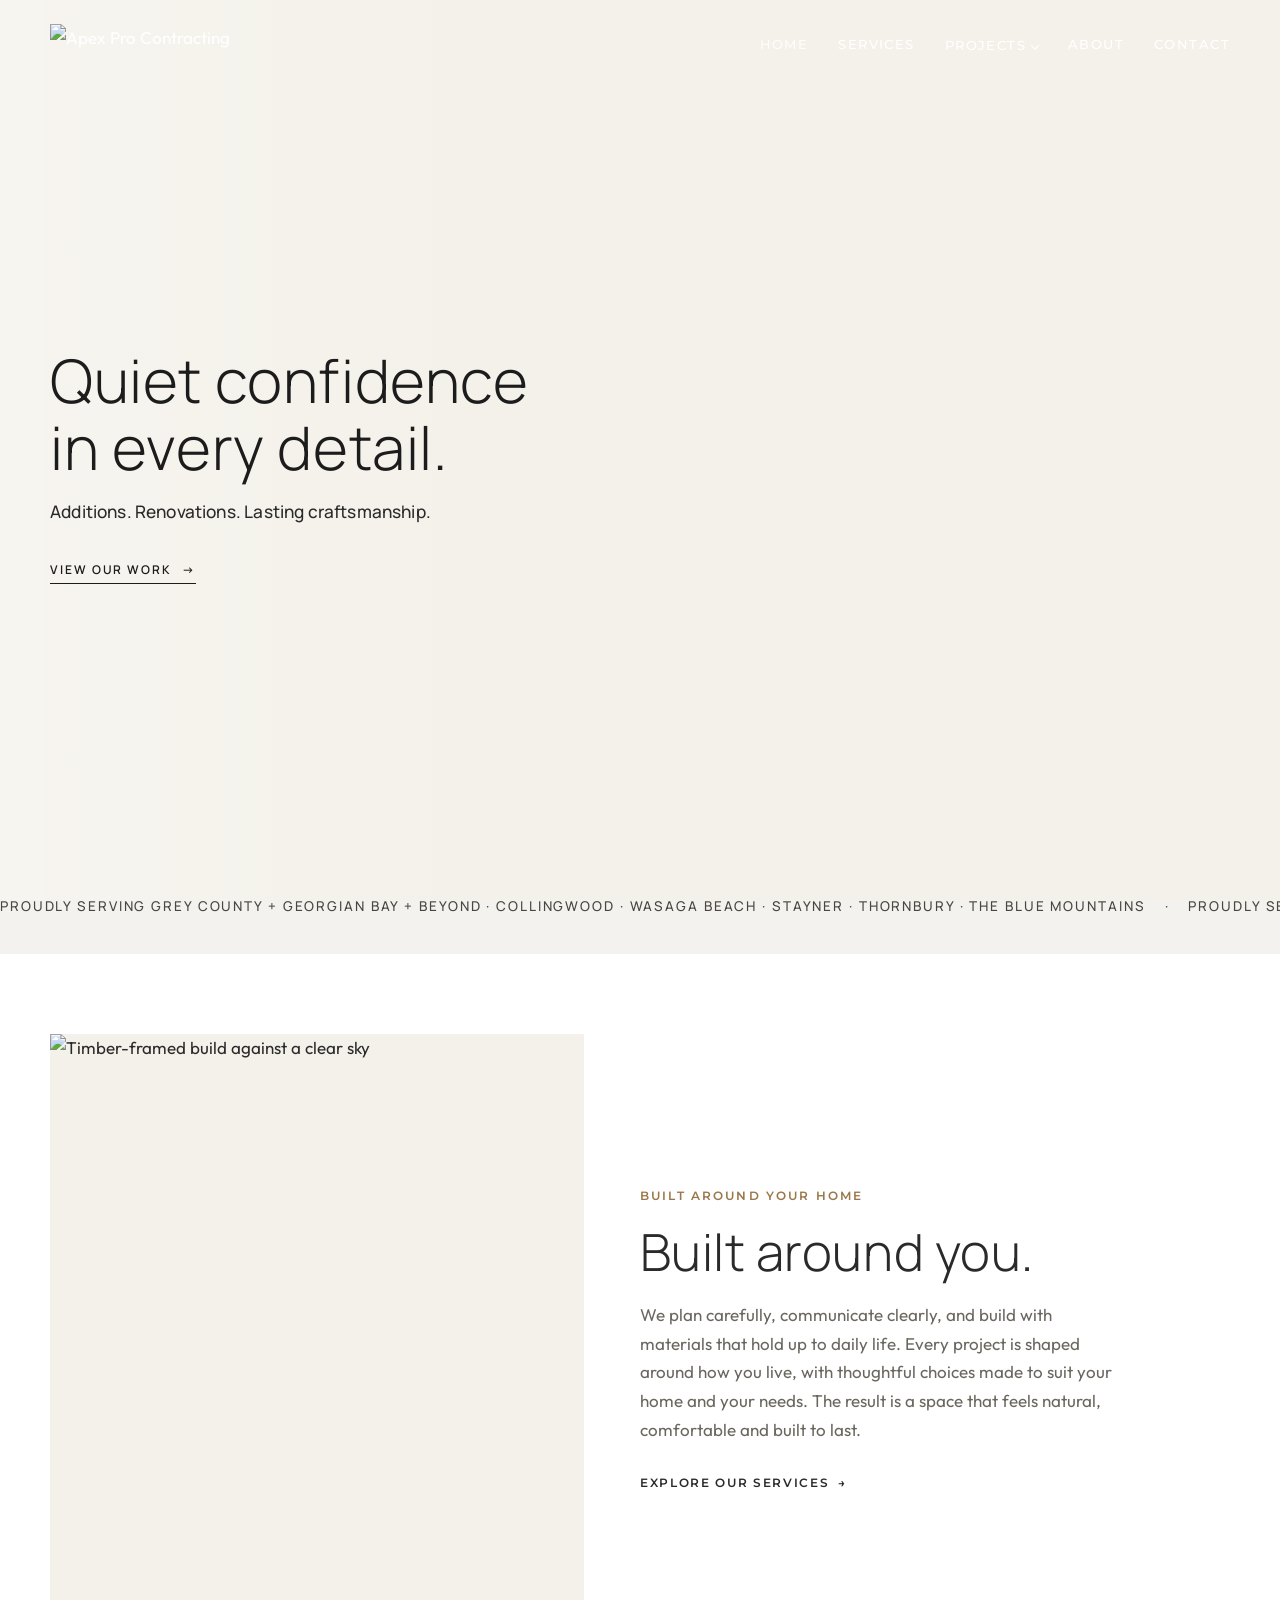
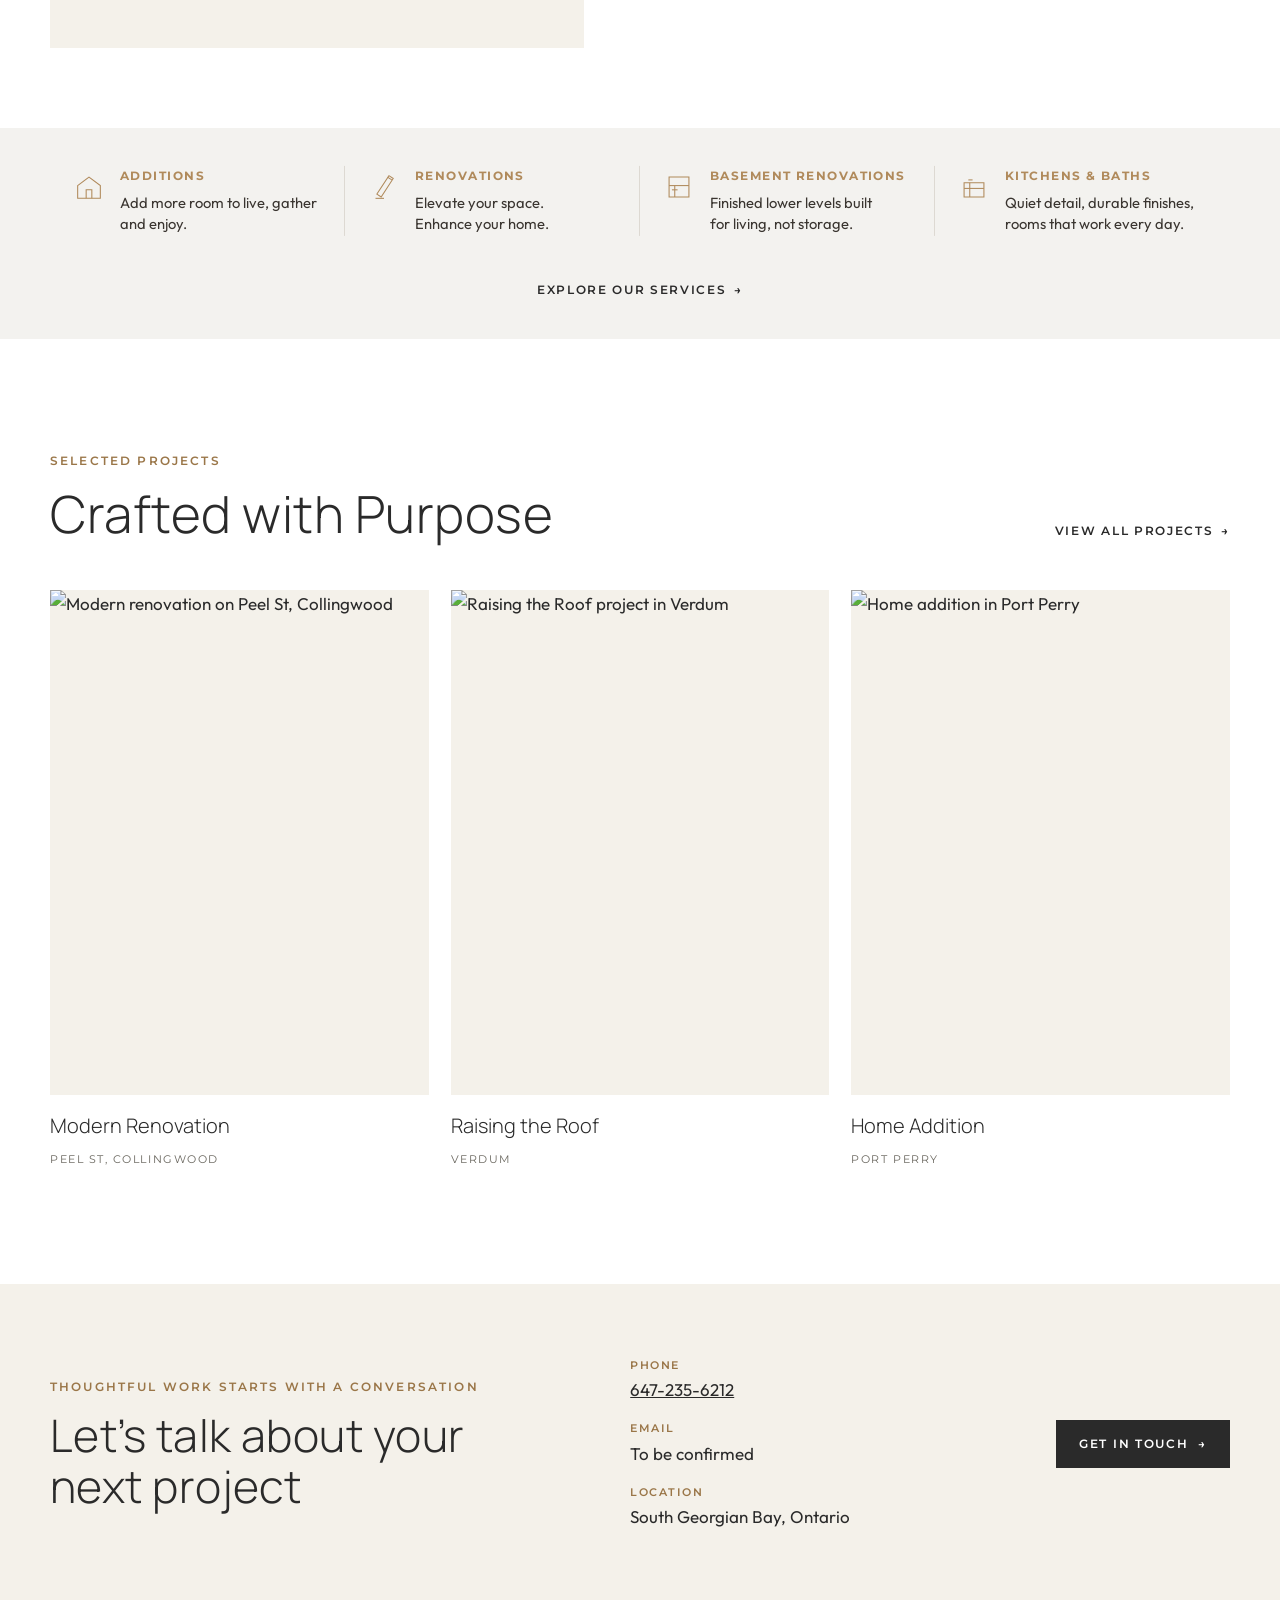
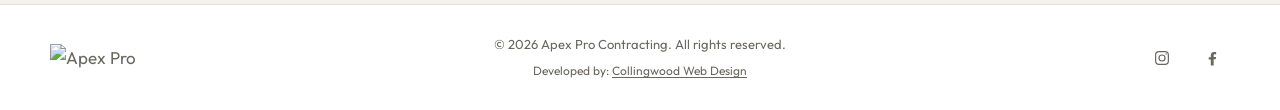
==== index.html @ 340aa2ad "Sync client preview with marquee loop fix. Co-authored-by: Cursor <cursoragent@cursor.com>" ====
<!DOCTYPE html>
<html lang="en-CA">
<head>
  <meta charset="utf-8" />
  <meta name="viewport" content="width=device-width, initial-scale=1" />
  <title>Apex Pro Contracting | Home renovation in South Georgian Bay</title>
  <meta name="description" content="Apex Pro Contracting builds and renovates homes in South Georgian Bay, Ontario. Clean modern work, thoughtful details, and lasting craftsmanship." />
  <link rel="icon" href="https://media.cwd-cdn.com/apex-pro-contracting/images/logo.svg" type="image/svg+xml" />
  <link rel="preconnect" href="https://fonts.googleapis.com" />
  <link rel="preconnect" href="https://fonts.gstatic.com" crossorigin />
  <link rel="preconnect" href="https://media.cwd-cdn.com" crossorigin />
  <link href="https://fonts.googleapis.com/css2?family=Manrope:wght@300;400;500;600;700&family=Montserrat:wght@500;600;700&family=Outfit:wght@400;500;600&display=swap" rel="stylesheet" />
  <link rel="stylesheet" href="css/styles.css" />
  <meta property="og:type" content="website" />
  <meta property="og:title" content="Apex Pro Contracting | Home renovation in South Georgian Bay" />
  <meta property="og:description" content="Contracting and home renovation in South Georgian Bay, Ontario." />
  <meta property="og:image" content="https://media.cwd-cdn.com/apex-pro-contracting/images/hero-quiet-confidence-2.jpg" />
</head>
<body>
  <a class="skip" href="#main">Skip to content</a>

  <header class="site-header site-header--over-hero">
    <div class="wrap header-inner">
      <a class="logo logo-menu" href="index.html">
        <img
          src="https://media.cwd-cdn.com/apex-pro-contracting/images/apex-pro-contracting-menu-dark.svg"
          alt="Apex Pro Contracting"
          width="311"
          height="65"
        />
      </a>
      <input class="nav-toggle" type="checkbox" id="nav-toggle" />
      <label class="nav-toggle-label" for="nav-toggle">Menu</label>
      <nav class="site-nav" aria-label="Primary">
        <a href="index.html" aria-current="page">Home</a>
        <a href="services.html">Services</a>
        <div class="nav-dropdown" aria-label="Projects">
          <span class="nav-dropdown-label">Projects</span>
          <ul class="nav-dropdown-menu" role="menu">
            <li role="none"><a role="menuitem" href="peel-st-collingwood.html">Peel St, Collingwood</a></li>
            <li role="none"><a role="menuitem" href="verdum.html">Verdum</a></li>
            <li role="none"><a role="menuitem" href="port-perry.html">Port Perry</a></li>
          </ul>
        </div>
        <a href="about.html">About</a>
        <a href="contact.html">Contact</a>
      </nav>
    </div>
  </header>

  <main id="main">
    <section class="hero" aria-label="Apex Pro Contracting">
      <div class="hero-media">
        <img
          src="https://media.cwd-cdn.com/apex-pro-contracting/images/hero-quiet-confidence-2.jpg"
          alt="Modern timber home in a winter landscape in South Georgian Bay, Ontario"
          width="1920"
          height="1079"
        />
      </div>
      <div class="hero-content">
        <h1>Quiet confidence<br />in every detail.</h1>
        <p class="hero-sub">Additions. <br class="hero-sub-break" />Renovations. <br class="hero-sub-break" />Lasting craftsmanship.</p>
        <a class="hero-cta" href="#featured">View our work <span aria-hidden="true">→</span></a>
      </div>
    </section>

    <div class="service-area" aria-label="Service area">
      <div class="service-area-track">
        <div class="service-area-group">
          <p class="service-area-text">
            Proudly serving Grey County + Georgian Bay + Beyond · Collingwood · Wasaga Beach · Stayner · Thornbury · The Blue Mountains
          </p>
          <span class="service-area-dot" aria-hidden="true">·</span>
        </div>
      </div>
    </div>

    <section class="approach" id="approach">
      <div class="wrap approach-grid">
        <figure class="approach-media">
          <img
            src="https://media.cwd-cdn.com/apex-pro-contracting/images/approach-built-around-what-matters.jpg"
            alt="Timber-framed build against a clear sky"
            width="1086"
            height="1448"
          />
        </figure>
        <div class="approach-copy">
          <span class="eyebrow">Built around your home</span>
          <h2>Built around you.</h2>
          <p>We plan carefully, communicate clearly, and build with materials that hold up to daily life. Every project is shaped around how you live, with thoughtful choices made to suit your home and your needs. The result is a space that feels natural, comfortable and built to last.</p>
          <a class="text-link" href="services.html">Explore our services <span aria-hidden="true">→</span></a>
        </div>
      </div>
    </section>

    <section class="service-bar" aria-label="Services">
      <div class="wrap">
        <div class="service-bar-grid">
          <article class="service-bar-item">
            <svg class="service-icon" viewBox="0 0 48 48" aria-hidden="true" fill="none" stroke="currentColor" stroke-width="1.5">
              <path d="M8 22 L24 10 L40 22 V40 H8 Z" />
              <path d="M20 40 V28 H28 V40" />
            </svg>
            <div class="service-bar-copy">
              <h3>Additions</h3>
              <p>Add more room to live, gather and enjoy.</p>
            </div>
          </article>
          <article class="service-bar-item">
            <svg class="service-icon" viewBox="0 0 48 48" aria-hidden="true" fill="none" stroke="currentColor" stroke-width="1.5">
              <path d="M14 34 L31 8 L37 12 L20 38 Z" />
              <path d="M29 10 L35 14" />
              <path d="M12 40 H24" />
            </svg>
            <div class="service-bar-copy">
              <h3>Renovations</h3>
              <p>Elevate your space.<br />Enhance your home.</p>
            </div>
          </article>
          <article class="service-bar-item">
            <svg class="service-icon" viewBox="0 0 48 48" aria-hidden="true" fill="none" stroke="currentColor" stroke-width="1.5">
              <path d="M10 10 H38 V38 H10 Z" />
              <path d="M10 22 H38" />
              <path d="M18 22 V38" />
              <path d="M14 28 H22" />
            </svg>
            <div class="service-bar-copy">
              <h3>Basement renovations</h3>
              <p>Finished lower levels built<br />for living, not storage.</p>
            </div>
          </article>
          <article class="service-bar-item">
            <svg class="service-icon" viewBox="0 0 48 48" aria-hidden="true" fill="none" stroke="currentColor" stroke-width="1.5">
              <path d="M10 18 H38 V38 H10 Z" />
              <path d="M10 26 H38" />
              <path d="M18 18 V38" />
              <path d="M16 14 H22" />
            </svg>
            <div class="service-bar-copy">
              <h3>Kitchens &amp; baths</h3>
              <p>Quiet detail, durable finishes,<br />rooms that work every day.</p>
            </div>
          </article>
        </div>
        <p class="service-bar-cta">
          <a class="text-link" href="services.html">Explore our services <span aria-hidden="true">→</span></a>
        </p>
      </div>
    </section>

    <section class="featured" id="featured">
      <div class="wrap">
        <div class="section-head">
          <div>
            <span class="eyebrow">Selected Projects</span>
            <h2>Crafted with Purpose</h2>
          </div>
          <a class="text-link" href="projects.html">View all projects <span aria-hidden="true">→</span></a>
        </div>
        <div class="featured-grid">
          <a class="featured-card" href="peel-st-collingwood.html">
            <figure>
              <img
                src="https://media.cwd-cdn.com/apex-pro-contracting/images/project-peel-st-collingwood.jpg"
                alt="Modern renovation on Peel St, Collingwood"
                width="1051"
                height="1402"
              />
              <figcaption>
                <strong>Modern Renovation</strong>
                <span>Peel St, Collingwood</span>
              </figcaption>
            </figure>
          </a>
          <a class="featured-card" href="verdum.html">
            <figure>
              <img
                src="https://media.cwd-cdn.com/apex-pro-contracting/images/project-verdum.jpg"
                alt="Raising the Roof project in Verdum"
                width="1200"
                height="1600"
              />
              <figcaption>
                <strong>Raising the Roof</strong>
                <span>Verdum</span>
              </figcaption>
            </figure>
          </a>
          <a class="featured-card" href="port-perry.html">
            <figure>
              <img
                src="https://media.cwd-cdn.com/apex-pro-contracting/images/project-port-perry.jpg"
                alt="Home addition in Port Perry"
                width="1200"
                height="1600"
              />
              <figcaption>
                <strong>Home Addition</strong>
                <span>Port Perry</span>
              </figcaption>
            </figure>
          </a>
        </div>
      </div>
    </section>

    <section class="cta-panel" id="contact">
      <div class="wrap cta-panel-grid">
        <div class="cta-heading">
          <span class="eyebrow">Thoughtful work starts with a conversation</span>
          <h2>Let’s talk about your next project</h2>
        </div>
        <ul class="cta-contact">
          <li>
            <span>Phone</span>
            <a href="tel:+16472356212">647-235-6212</a>
          </li>
          <li>
            <span>Email</span>
            To be confirmed
          </li>
          <li>
            <span>Location</span>
            South Georgian Bay, Ontario
          </li>
        </ul>
        <a class="btn" href="contact.html">Get in touch <span aria-hidden="true">→</span></a>
      </div>
    </section>
  </main>

  <footer class="site-footer site-footer--bar">
    <div class="wrap footer-bar">
      <a class="logo logo-menu" href="index.html">
        <img
          src="https://media.cwd-cdn.com/apex-pro-contracting/images/apex-pro-contracting-menu-dark.svg"
          alt="Apex Pro Contracting"
          width="311"
          height="65"
        />
      </a>
      <div class="footer-credit">
        <p class="legal">&copy; 2026 Apex Pro Contracting. All rights reserved.</p>
        <p class="credit">
          Developed by:
          <a href="https://www.collingwoodwebdesign.com/" target="_blank" rel="noopener noreferrer">Collingwood Web Design</a>
        </p>
      </div>
      <ul class="social" aria-label="Social">
        <li>
          <a href="#" aria-label="Instagram" class="social-link">
            <svg viewBox="0 0 24 24" width="18" height="18" aria-hidden="true" fill="none" stroke="currentColor" stroke-width="1.6">
              <rect x="3.5" y="3.5" width="17" height="17" rx="4.5" />
              <circle cx="12" cy="12" r="4" />
              <circle cx="17.4" cy="6.6" r="0.9" fill="currentColor" stroke="none" />
            </svg>
          </a>
        </li>
        <li>
          <a href="#" aria-label="Facebook" class="social-link">
            <svg viewBox="0 0 24 24" width="18" height="18" aria-hidden="true" fill="currentColor">
              <path d="M14.2 22v-8.2h2.8l.4-3.2h-3.2V8.6c0-.9.3-1.6 1.6-1.6H17.5V4.1C17.1 4 16 3.9 14.8 3.9c-2.6 0-4.4 1.6-4.4 4.5v2.5H7.6v3.2h2.8V22h3.8Z" />
            </svg>
          </a>
        </li>
      </ul>
    </div>
  </footer>
  <script src="js/site.js" defer></script>
</body>
</html>
---- css/styles.css ----
:root {
  --ink: #2a2a2a;
  --muted: #6a675f;
  --line: #e6e2db;
  --paper: #f4f1ea;
  --white: #ffffff;
  --wood: #b08a5b;
  --wood-deep: #9a7648;
  --maxw: 1180px;
  --header-h: 88px;
  --cdn: https://media.cwd-cdn.com/apex-pro-contracting;
  --font-display: "Manrope", system-ui, sans-serif;
  --font-body: "Outfit", system-ui, sans-serif;
  --font-ui: "Montserrat", var(--font-body);
  --font-hero: "Manrope", system-ui, sans-serif;
}

*,
*::before,
*::after {
  box-sizing: border-box;
}

html {
  scroll-behavior: smooth;
  -webkit-text-size-adjust: 100%;
}

body {
  margin: 0;
  color: var(--ink);
  background: var(--white);
  font-family: var(--font-body);
  font-size: 17px;
  line-height: 1.7;
  -webkit-font-smoothing: antialiased;
}

img,
video {
  max-width: 100%;
  height: auto;
  display: block;
}

a {
  color: inherit;
}

h1,
h2,
h3 {
  font-family: var(--font-display);
  font-weight: 300;
  letter-spacing: 0.01em;
  line-height: 1.14;
  margin: 0;
}

p {
  margin: 0;
}

.wrap {
  width: min(var(--maxw), calc(100% - 48px));
  margin-inline: auto;
}

.skip {
  position: absolute;
  left: -999px;
  top: 8px;
  z-index: 200;
  padding: 8px 14px;
  background: var(--ink);
  color: var(--white);
  text-decoration: none;
}

.skip:focus {
  left: 8px;
}

.eyebrow {
  display: block;
  margin-bottom: 16px;
  color: var(--wood-deep);
  font-family: var(--font-ui);
  font-size: 12px;
  font-weight: 600;
  letter-spacing: 0.18em;
  text-transform: uppercase;
}

.lede {
  max-width: 38rem;
  color: var(--muted);
  font-size: 1.05rem;
}

/* Header */
.site-header {
  position: sticky;
  top: 0;
  z-index: 50;
  background: #fff;
  border-bottom: 1px solid var(--line);
  transition: background 0.3s ease, border-color 0.3s ease, box-shadow 0.3s ease;
}

.site-header--over-hero {
  position: fixed;
  inset-inline: 0;
  background: transparent;
  border-bottom-color: transparent;
  color: #fff;
}

.site-header--over-hero .site-nav a {
  color: #fff;
}

.site-header--over-hero .site-nav a:hover,
.site-header--over-hero .site-nav a[aria-current="page"] {
  color: #fff;
  opacity: 0.85;
}

.site-header--over-hero .nav-toggle-label {
  color: #fff;
}

.site-header--over-hero.is-scrolled {
  background: #fff;
  border-bottom-color: var(--line);
  box-shadow: 0 8px 24px -18px rgba(0, 0, 0, 0.28);
  color: var(--ink);
}

.site-header--over-hero.is-scrolled .site-nav a {
  color: inherit;
}

.site-header--over-hero.is-scrolled .site-nav a:hover,
.site-header--over-hero.is-scrolled .site-nav a[aria-current="page"] {
  color: var(--wood-deep);
  opacity: 1;
}

.site-header--over-hero.is-scrolled .nav-toggle-label {
  color: inherit;
}

.header-inner {
  display: flex;
  align-items: center;
  justify-content: space-between;
  min-height: var(--header-h);
  gap: 24px;
}

.logo {
  display: flex;
  align-items: center;
  gap: 12px;
  text-decoration: none;
}

.logo img {
  width: auto;
  height: 40px;
}

.logo-menu img {
  height: 40px;
  width: auto;
  max-width: min(230px, 52vw);
}

.logo-text {
  display: flex;
  flex-direction: column;
  line-height: 1.15;
}

.logo-text strong {
  font-family: var(--font-ui);
  font-size: 0.95rem;
  font-weight: 700;
  letter-spacing: 0.06em;
  text-transform: uppercase;
}

.logo-text span {
  color: var(--muted);
  font-family: var(--font-ui);
  font-size: 10px;
  letter-spacing: 0.16em;
  text-transform: uppercase;
}

.nav-toggle {
  position: absolute;
  opacity: 0;
  pointer-events: none;
}

.nav-toggle-label {
  display: none;
  cursor: pointer;
  font-family: var(--font-ui);
  font-size: 12px;
  letter-spacing: 0.14em;
  text-transform: uppercase;
}

.site-nav {
  display: flex;
  align-items: center;
  gap: 30px;
}

.site-nav a {
  text-decoration: none;
  font-family: var(--font-ui);
  font-size: 13px;
  font-weight: 500;
  letter-spacing: 0.11em;
  text-transform: uppercase;
}

.site-nav a:hover,
.site-nav a[aria-current="page"] {
  color: var(--wood-deep);
}

.site-nav a[aria-disabled="true"] {
  pointer-events: none;
  cursor: default;
}

.nav-dropdown {
  position: relative;
}

.nav-dropdown::after {
  content: "";
  position: absolute;
  top: 100%;
  left: -8px;
  right: -8px;
  height: 12px;
}

.nav-dropdown-label {
  display: inline-block;
  pointer-events: none;
  cursor: default;
  font-family: var(--font-ui);
  font-size: 13px;
  font-weight: 500;
  letter-spacing: 0.11em;
  text-transform: uppercase;
}

.nav-dropdown-label::after {
  content: "";
  display: inline-block;
  width: 0.45em;
  height: 0.45em;
  margin-left: 0.45em;
  border-right: 1px solid currentColor;
  border-bottom: 1px solid currentColor;
  transform: translateY(-0.12em) rotate(45deg);
  transition: transform 0.2s ease;
}

.nav-dropdown:hover .nav-dropdown-label::after,
.nav-dropdown.is-open .nav-dropdown-label::after,
.nav-dropdown:focus-within .nav-dropdown-label::after {
  transform: translateY(0.08em) rotate(-135deg);
}

.nav-dropdown-menu {
  position: absolute;
  top: calc(100% + 8px);
  left: 50%;
  z-index: 60;
  min-width: 340px;
  margin: 0;
  padding: 12px 0;
  list-style: none;
  background: var(--white);
  border: 1px solid var(--line);
  box-shadow: 0 12px 32px rgba(42, 42, 42, 0.08);
  opacity: 0;
  visibility: hidden;
  translate: -50% 4px;
  transition: opacity 0.2s ease, visibility 0.2s ease, translate 0.2s ease;
}

.nav-dropdown.is-open .nav-dropdown-menu,
.nav-dropdown:hover .nav-dropdown-menu,
.nav-dropdown:focus-within .nav-dropdown-menu {
  opacity: 1;
  visibility: visible;
  translate: -50% 0;
}

.nav-dropdown-menu a {
  display: block;
  padding: 12px 36px;
  text-decoration: none;
  font-family: var(--font-ui);
  font-size: 11px;
  font-weight: 500;
  letter-spacing: 0.12em;
  text-transform: uppercase;
  white-space: nowrap;
  color: var(--ink);
  opacity: 1;
}

.nav-dropdown-menu a:hover,
.nav-dropdown-menu a[aria-current="page"] {
  color: var(--wood-deep);
  background: #faf8f5;
}

.site-header--over-hero .nav-dropdown-menu a,
.site-header--over-hero .site-nav .nav-dropdown-menu a {
  color: var(--ink);
  opacity: 1;
}

.site-header--over-hero .nav-dropdown-menu a:hover,
.site-header--over-hero .nav-dropdown-menu a[aria-current="page"],
.site-header--over-hero .site-nav .nav-dropdown-menu a:hover,
.site-header--over-hero .site-nav .nav-dropdown-menu a[aria-current="page"] {
  color: var(--wood-deep);
  opacity: 1;
  background: #faf8f5;
}

/* Buttons & links */
.btn {
  display: inline-flex;
  align-items: center;
  justify-content: center;
  gap: 10px;
  min-height: 48px;
  padding: 12px 22px;
  border: 1px solid var(--ink);
  background: var(--ink);
  color: var(--white);
  text-decoration: none;
  font-family: var(--font-ui);
  font-size: 12px;
  font-weight: 600;
  letter-spacing: 0.14em;
  text-transform: uppercase;
}

.btn:hover {
  background: #111;
}

.btn-outline {
  background: transparent;
  color: var(--ink);
  border-color: var(--wood);
}

.btn-outline:hover {
  background: var(--ink);
  border-color: var(--ink);
  color: var(--white);
}

.btn-ghost {
  background: transparent;
  color: var(--ink);
}

.btn-ghost:hover {
  background: var(--ink);
  color: var(--white);
}

.text-link {
  display: inline-flex;
  align-items: center;
  gap: 8px;
  margin-top: 28px;
  color: var(--ink);
  text-decoration: none;
  font-family: var(--font-ui);
  font-size: 12px;
  font-weight: 600;
  letter-spacing: 0.14em;
  text-transform: uppercase;
}

.text-link:hover {
  color: var(--wood-deep);
}

.actions {
  display: flex;
  flex-wrap: wrap;
  gap: 12px;
  margin-top: 32px;
}

/* Home hero */
.hero {
  position: relative;
  display: flex;
  align-items: center;
  min-height: 100svh;
  overflow: hidden;
  background: var(--paper);
}

.hero-media {
  position: absolute;
  inset: 0;
}

.hero-media img {
  width: 100%;
  height: 100%;
  max-width: none;
  object-fit: cover;
  object-position: center center;
  transform: scale(1.14);
  animation: hero-image-settle 16s cubic-bezier(0.22, 1, 0.36, 1) infinite alternate;
}

.hero-media::after {
  content: "";
  position: absolute;
  inset: 0;
  background: linear-gradient(
    90deg,
    rgba(255, 255, 255, 0.28) 0%,
    rgba(255, 255, 255, 0.1) 22%,
    rgba(255, 255, 255, 0) 40%
  );
  pointer-events: none;
}

.hero-content {
  position: relative;
  z-index: 1;
  width: min(var(--maxw), calc(100% - 48px));
  max-width: 32rem;
  margin: 0;
  margin-left: max(24px, calc((100% - min(var(--maxw), 100% - 48px)) / 2));
  padding: calc(var(--header-h) * 0.35) 0 0;
  background: none;
  border: 0;
  box-shadow: none;
}

.hero-content h1,
.hero-sub,
.hero-cta {
  opacity: 0;
  transform: translateY(22px);
  animation: hero-fade-up 1.65s cubic-bezier(0.22, 1, 0.36, 1) forwards;
}

.hero-content h1 {
  margin-bottom: 18px;
  font-family: var(--font-hero);
  font-size: clamp(2.4rem, 5.2vw, 3.75rem);
  font-weight: 300;
  letter-spacing: 0.01em;
  line-height: 1.12;
  color: #1c1c1c;
  animation-delay: 0.45s;
}

.hero-sub {
  margin-bottom: 28px;
  max-width: 28rem;
  color: #2a2a2a;
  font-family: var(--font-hero);
  font-size: clamp(1rem, 1.35vw, 1.12rem);
  font-weight: 500;
  letter-spacing: 0.01em;
  line-height: 1.55;
  animation-delay: 0.9s;
}

.hero-sub-break {
  display: none;
}

.hero-cta {
  display: inline-flex;
  align-items: center;
  gap: 10px;
  color: #1c1c1c;
  text-decoration: none;
  font-family: var(--font-hero);
  font-size: 12px;
  font-weight: 600;
  letter-spacing: 0.16em;
  text-transform: uppercase;
  padding-bottom: 4px;
  border-bottom: 0;
  position: relative;
  animation-delay: 1.35s;
}

.hero-cta::after {
  content: "";
  position: absolute;
  left: 0;
  bottom: 0;
  width: 100%;
  height: 1px;
  background: currentColor;
  transform: scaleX(0);
  transform-origin: left center;
  animation: hero-underline 1.25s cubic-bezier(0.22, 1, 0.36, 1) 2.15s forwards;
}

.hero-cta:hover {
  color: #000;
}

@keyframes hero-fade-up {
  to {
    opacity: 1;
    transform: translateY(0);
  }
}

@keyframes hero-image-settle {
  from {
    transform: scale(1.14);
  }

  to {
    transform: scale(1);
  }
}

@keyframes hero-underline {
  to {
    transform: scaleX(1);
  }
}

@media (prefers-reduced-motion: reduce) {
  .hero-media img,
  .hero-content h1,
  .hero-sub,
  .hero-cta,
  .hero-cta::after {
    animation: none;
    opacity: 1;
    transform: none;
  }

  .hero-cta::after {
    transform: scaleX(1);
  }
}

/* Service area ticker */
.service-area {
  overflow: hidden;
  height: 54px;
  background: #f3f2ef;
  border: 0;
}

.service-area-track {
  display: flex;
  width: max-content;
  flex-shrink: 0;
  align-items: center;
  animation: service-area-marquee 48s linear infinite;
  will-change: transform;
}

.service-area-group {
  display: flex;
  flex: 0 0 auto;
  align-items: center;
}

.service-area-text {
  flex: 0 0 auto;
  margin: 0;
  padding: 0;
  color: #4a463f;
  font-family: var(--font-hero);
  font-size: 13.5px;
  font-weight: 500;
  letter-spacing: 0.14em;
  line-height: 1;
  text-transform: uppercase;
  white-space: nowrap;
}

.service-area-dot {
  flex: 0 0 auto;
  padding: 0 1.25rem;
  color: #4a463f;
  font-family: var(--font-hero);
  font-size: 13.5px;
  font-weight: 500;
  letter-spacing: 0;
  line-height: 1;
}

@keyframes service-area-marquee {
  from {
    transform: translateX(0);
  }
  to {
    transform: translateX(calc(-1 * var(--marquee-distance, 50%)));
  }
}

@media (prefers-reduced-motion: reduce) {
  .service-area-track {
    animation: none;
    width: 100%;
    justify-content: center;
  }

  .service-area-group[aria-hidden="true"] {
    display: none;
  }

  .service-area-dot {
    display: none;
  }

  .service-area-text {
    padding: 0 1.25rem;
    white-space: normal;
    text-align: center;
    letter-spacing: 0.12em;
  }
}

/* Approach */
.approach {
  padding: 80px 0;
  background: #fff;
}

.approach-grid {
  display: grid;
  grid-template-columns: 0.95fr 1.05fr;
  gap: 56px;
  align-items: center;
}

.approach-media {
  margin: 0;
  background: var(--paper);
}

.approach-media img {
  width: 100%;
  aspect-ratio: 1 / 1.15;
  object-fit: cover;
  object-position: center bottom;
}

.approach-copy h2 {
  margin-bottom: 20px;
  font-size: clamp(2.2rem, 4vw, 3.2rem);
}

.approach-copy p {
  max-width: 30rem;
  color: var(--muted);
}

/* Service icon bar */
.service-bar {
  background: #f3f2ef;
  border: 0;
}

.service-bar-grid {
  display: grid;
  grid-template-columns: repeat(4, 1fr);
}

.service-bar-item {
  position: relative;
  display: grid;
  grid-template-columns: auto 1fr;
  gap: 14px;
  align-items: start;
  padding: 40px 22px;
  border: 0;
}

.service-bar-item:not(:last-child)::after {
  content: "";
  position: absolute;
  top: 50%;
  right: 0;
  width: 1px;
  height: 48%;
  translate: 0 -50%;
  background: #ddd9d2;
}

.service-icon {
  width: 34px;
  height: 34px;
  margin-top: 2px;
  color: #b08a5b;
  flex-shrink: 0;
}

.service-bar-copy h3 {
  margin: 0 0 8px;
  color: #b08a5b;
  font-family: var(--font-ui);
  font-size: 12px;
  font-weight: 700;
  letter-spacing: 0.12em;
  text-transform: uppercase;
  line-height: 1.3;
}

.service-bar-item p {
  color: #3a3530;
  font-size: 0.92rem;
  line-height: 1.45;
}

.service-bar-cta {
  margin: 0;
  padding: 0 22px 36px;
  text-align: center;
}

.service-bar-cta .text-link {
  margin-top: 0;
}

/* Featured projects */
.featured {
  padding: 112px 0;
}

.section-head {
  display: flex;
  justify-content: space-between;
  align-items: flex-end;
  gap: 24px;
  margin-bottom: 48px;
}

.section-head .eyebrow {
  margin-bottom: 12px;
}

.section-head h2 {
  font-size: clamp(2.2rem, 4vw, 3.2rem);
}

.section-head .text-link {
  margin-top: 0;
}

.featured-grid {
  display: grid;
  grid-template-columns: repeat(3, 1fr);
  gap: 22px;
}

.featured-card {
  text-decoration: none;
}

.featured-card figure {
  margin: 0;
}

.featured-card img,
.featured-card .media-placeholder {
  width: 100%;
  aspect-ratio: 3 / 4;
  object-fit: cover;
  background: var(--paper);
}

.media-placeholder {
  display: flex;
  align-items: flex-end;
  padding: 20px;
  color: var(--muted);
  font-family: var(--font-ui);
  font-size: 11px;
  letter-spacing: 0.12em;
  text-transform: uppercase;
  border: 1px dashed #d4cfc6;
}

.featured-card figcaption {
  padding-top: 14px;
}

.featured-card strong {
  display: block;
  font-family: var(--font-display);
  font-size: 1.25rem;
  font-weight: 300;
}

.featured-card span {
  color: var(--muted);
  font-family: var(--font-ui);
  font-size: 11px;
  letter-spacing: 0.14em;
  text-transform: uppercase;
}

/* CTA panel */
.cta-panel {
  background: var(--paper);
  padding: 72px 0;
}

.cta-panel-grid {
  display: grid;
  grid-template-columns: 1.4fr 1fr auto;
  gap: 40px;
  align-items: center;
}

.cta-heading .eyebrow {
  margin-bottom: 12px;
  max-width: 28rem;
  text-wrap: balance;
}

.cta-panel h2 {
  font-size: clamp(2rem, 3.5vw, 2.8rem);
  max-width: 16ch;
}

.cta-contact {
  list-style: none;
  margin: 0;
  padding: 0;
}

.cta-contact li + li {
  margin-top: 14px;
}

.cta-contact span {
  display: block;
  margin-bottom: 2px;
  color: var(--wood-deep);
  font-family: var(--font-ui);
  font-size: 11px;
  font-weight: 600;
  letter-spacing: 0.14em;
  text-transform: uppercase;
}

/* Footer */
.site-footer {
  background: var(--white);
  border-top: 1px solid var(--line);
  padding: 80px 0 40px;
}

.site-footer--bar {
  padding: 28px 0;
}

.footer-bar {
  display: grid;
  grid-template-columns: 1fr auto 1fr;
  gap: 24px;
  align-items: center;
}

.footer-bar .logo-menu img {
  height: 28px;
  max-width: min(170px, 45vw);
}

.footer-bar .footer-credit {
  text-align: center;
}

.footer-bar .legal,
.footer-bar .credit {
  margin: 0;
  padding: 0;
  border: 0;
  text-align: center;
}

.footer-bar .credit {
  margin-top: 6px;
  color: var(--muted);
  font-size: 12px;
}

.footer-bar .credit a {
  color: var(--muted);
  text-decoration: underline;
  text-underline-offset: 2px;
}

.footer-bar .credit a:hover {
  color: var(--ink);
}

.footer-bar .social {
  justify-self: end;
}

.social {
  display: flex;
  gap: 14px;
  list-style: none;
  margin: 0;
  padding: 0;
}

.social-link {
  display: inline-flex;
  align-items: center;
  justify-content: center;
  width: 36px;
  height: 36px;
  color: var(--muted);
  text-decoration: none;
  transition: color 0.2s ease;
}

.social-link:hover {
  color: var(--ink);
}

.social-link svg {
  display: block;
}

.footer-grid {
  display: grid;
  grid-template-columns: 1.4fr 1fr 1fr;
  gap: 48px;
  padding-bottom: 56px;
}

.site-footer h2 {
  font-family: var(--font-ui);
  font-size: 12px;
  font-weight: 600;
  letter-spacing: 0.16em;
  text-transform: uppercase;
  margin-bottom: 18px;
}

.site-footer p,
.site-footer a,
.site-footer li {
  color: var(--muted);
}

.site-footer a {
  text-decoration: none;
}

.site-footer a:hover {
  color: var(--ink);
}

.brand-block strong {
  display: block;
  color: var(--ink);
  font-family: var(--font-display);
  font-size: 1.7rem;
  font-weight: 300;
  margin-bottom: 8px;
}

.footer-nav,
.contact-list {
  list-style: none;
  margin: 0;
  padding: 0;
}

.footer-nav li + li,
.contact-list li + li {
  margin-top: 8px;
}

.contact-list span {
  display: block;
  color: var(--ink);
  font-size: 12px;
  letter-spacing: 0.12em;
  text-transform: uppercase;
  margin-bottom: 2px;
}

.legal {
  padding-top: 24px;
  border-top: 1px solid var(--line);
  color: var(--muted);
  font-size: 13px;
}

/* Inner pages */
.page-hero {
  padding: 88px 0 56px;
}

.page-hero h1 {
  font-size: clamp(2.8rem, 6vw, 4.6rem);
  max-width: 14ch;
}

.service-list {
  display: grid;
  gap: 0;
  padding-bottom: 120px;
}

.about-content {
  padding-bottom: 96px;
}

.about-content-inner {
  max-width: 42rem;
}

.about-content p {
  color: var(--muted);
  line-height: 1.75;
}

.about-content p + p {
  margin-top: 1.35rem;
}

.contact-page {
  padding-bottom: 120px;
}

.contact-page-grid {
  display: grid;
  grid-template-columns: 1fr 1.2fr;
  gap: 64px;
  align-items: start;
}

.contact-details .eyebrow {
  margin-bottom: 24px;
}

.contact-details-list {
  list-style: none;
  margin: 0 0 24px;
  padding: 0;
}

.contact-details-list li + li {
  margin-top: 18px;
}

.contact-details-list span {
  display: block;
  margin-bottom: 4px;
  color: var(--wood-deep);
  font-family: var(--font-ui);
  font-size: 11px;
  font-weight: 600;
  letter-spacing: 0.14em;
  text-transform: uppercase;
}

.contact-details-list a {
  color: var(--ink);
  text-decoration: none;
}

.contact-details-list a:hover {
  color: var(--wood);
}

.contact-details-note {
  margin: 0;
  max-width: 28rem;
  color: var(--muted);
  line-height: 1.7;
}

.contact-form {
  display: grid;
  gap: 20px;
}

.contact-field {
  display: grid;
  gap: 8px;
}

.contact-field > span {
  color: var(--wood-deep);
  font-family: var(--font-ui);
  font-size: 11px;
  font-weight: 600;
  letter-spacing: 0.14em;
  text-transform: uppercase;
}

.contact-field input,
.contact-field select,
.contact-field textarea {
  width: 100%;
  padding: 14px 16px;
  border: 1px solid var(--line);
  background: var(--white);
  color: var(--ink);
  font: inherit;
  line-height: 1.5;
}

.contact-field textarea {
  resize: vertical;
  min-height: 140px;
}

.contact-field input:focus,
.contact-field select:focus,
.contact-field textarea:focus {
  outline: 2px solid var(--wood);
  outline-offset: 1px;
  border-color: var(--wood);
}

.contact-form-actions {
  display: grid;
  gap: 12px;
}

.contact-form-status {
  margin: 0;
  color: var(--muted);
  font-size: 0.92rem;
}

.contact-form-status:not(:empty) {
  color: var(--wood-deep);
}

.contact-success-modal {
  position: fixed;
  inset: 0;
  z-index: 300;
  display: flex;
  align-items: center;
  justify-content: center;
  padding: 24px;
  background: rgba(24, 20, 16, 0.58);
  backdrop-filter: blur(4px);
}

.contact-success-modal[hidden] {
  display: none;
}

.contact-success-dialog {
  position: relative;
  width: min(100%, 440px);
  padding: 40px 36px 36px;
  background: var(--white);
  border: 1px solid var(--line);
  box-shadow: 0 24px 64px rgba(24, 20, 16, 0.18);
}

.contact-success-dialog .eyebrow {
  margin-bottom: 12px;
}

.contact-success-dialog h2 {
  margin: 0 0 14px;
  font-size: clamp(1.6rem, 3vw, 2rem);
  max-width: none;
}

.contact-success-dialog p {
  margin: 0;
  color: var(--muted);
  line-height: 1.7;
}

.contact-success-close {
  position: absolute;
  top: 12px;
  right: 12px;
  display: flex;
  align-items: center;
  justify-content: center;
  width: 36px;
  height: 36px;
  padding: 0;
  border: 0;
  background: transparent;
  color: var(--ink);
  font-size: 1.75rem;
  line-height: 1;
  cursor: pointer;
  opacity: 0.65;
  transition: opacity 0.2s ease;
}

.contact-success-close:hover {
  opacity: 1;
}

.service-item {
  display: grid;
  grid-template-columns: 140px 1fr 1.2fr;
  gap: 32px;
  padding: 40px 0;
  border-top: 1px solid var(--line);
}

.service-item:last-child {
  border-bottom: 1px solid var(--line);
}

.service-item h2 {
  font-size: 2.1rem;
}

.service-item p {
  color: var(--muted);
}

.project-grid {
  display: grid;
  grid-template-columns: 1fr 1fr;
  gap: 28px;
  padding-bottom: 120px;
}

.project-card {
  display: block;
  text-decoration: none;
}

.project-card figure {
  margin: 0;
  background: var(--paper);
}

.project-card img,
.project-card video {
  width: 100%;
  aspect-ratio: 4 / 3;
  object-fit: cover;
}

.project-card figcaption {
  padding-top: 18px;
}

.project-card h2 {
  font-size: 1.8rem;
  margin-bottom: 6px;
}

.project-card p {
  color: var(--muted);
}

.project-index {
  display: grid;
  gap: 0;
  padding-bottom: 120px;
}

.project-dropdown {
  border-top: 1px solid var(--line);
}

.project-dropdown:last-of-type {
  border-bottom: 1px solid var(--line);
}

.project-dropdown summary {
  list-style: none;
  cursor: pointer;
  padding: 28px 0;
}

.project-dropdown summary::-webkit-details-marker {
  display: none;
}

.project-dropdown-label {
  display: flex;
  justify-content: space-between;
  align-items: baseline;
  gap: 24px;
}

.project-dropdown-label strong {
  font-family: var(--font-display);
  font-size: clamp(1.5rem, 3vw, 2rem);
  font-weight: 300;
}

.project-dropdown-label span {
  color: var(--muted);
  font-family: var(--font-ui);
  font-size: 11px;
  letter-spacing: 0.14em;
  text-transform: uppercase;
}

.project-dropdown-body {
  padding: 0 0 32px;
}

.project-dropdown-media {
  margin: 0 0 20px;
}

.project-dropdown-media img {
  width: 100%;
  max-width: 420px;
  aspect-ratio: 3 / 4;
  object-fit: cover;
}

.project-dropdown-body p {
  max-width: 36rem;
  color: var(--muted);
  margin-bottom: 16px;
}

.project-showcase {
  display: grid;
  grid-template-columns: minmax(0, 1fr) minmax(0, 1fr);
  gap: 48px;
  align-items: start;
  padding-bottom: 120px;
}

/* Project detail template */
.project-hero-split {
  background: #f3f2ef;
}

.project-hero-split-grid {
  display: grid;
  grid-template-columns: minmax(0, 1fr) minmax(0, 1fr);
  min-height: min(62vh, 580px);
}

.project-hero-copy {
  display: flex;
  flex-direction: column;
  justify-content: center;
  justify-self: end;
  width: 100%;
  max-width: 34rem;
  margin: 0;
  padding: 64px clamp(24px, 4vw, 48px) 64px clamp(24px, 5vw, 72px);
}

.project-hero-copy h1 {
  font-size: clamp(2.8rem, 5vw, 4.4rem);
  margin-bottom: 20px;
}

.project-hero-lede {
  max-width: 24rem;
  margin-bottom: 0;
  color: var(--muted);
  font-size: 1.05rem;
  line-height: 1.65;
}

.project-hero-links {
  display: flex;
  flex-direction: column;
  align-items: flex-start;
  gap: 14px;
  margin-top: 28px;
}

.project-hero-links .text-link {
  margin-top: 0;
}

.project-hero-image {
  margin: 0;
  min-height: 100%;
}

.project-hero-image img {
  width: 100%;
  height: 100%;
  min-height: min(62vh, 580px);
  object-fit: cover;
}

.project-gallery {
  padding: 64px 0 48px;
}

.project-detail {
  padding: 48px 0 72px;
  border-top: 1px solid var(--line);
}

.project-detail-grid {
  display: grid;
  grid-template-columns: minmax(0, 1.05fr) minmax(0, 0.95fr);
  gap: 48px;
  align-items: start;
}

.project-gallery .eyebrow {
  margin-bottom: 32px;
}

.project-overview h2,
.project-scope h2 {
  font-size: clamp(1.9rem, 3vw, 2.5rem);
  margin-bottom: 24px;
  max-width: 16ch;
}

.project-overview p + p {
  margin-top: 18px;
}

.project-overview p {
  color: var(--muted);
  max-width: 36rem;
}

.project-callout {
  display: grid;
  grid-template-columns: auto 1fr;
  gap: 18px;
  align-items: start;
  margin-top: 40px;
  padding: 28px;
  background: #f3f2ef;
}

.project-callout-icon {
  width: 34px;
  height: 34px;
  flex-shrink: 0;
  color: #b08a5b;
}

.project-callout p {
  margin: 0;
  color: var(--ink);
  font-size: 0.98rem;
  line-height: 1.6;
}

.project-scope-list {
  margin: 0 0 40px;
  padding: 0 0 0 1.1rem;
  color: var(--muted);
}

.project-scope-list li + li {
  margin-top: 12px;
}

.project-meta {
  margin: 0;
  border-top: 1px solid var(--line);
}

.project-meta div {
  display: grid;
  grid-template-columns: 140px 1fr;
  gap: 20px;
  padding: 18px 0;
  border-bottom: 1px solid var(--line);
}

.project-meta dt {
  margin: 0;
  font-family: var(--font-ui);
  font-size: 11px;
  font-weight: 600;
  letter-spacing: 0.14em;
  text-transform: uppercase;
}

.project-meta dd {
  margin: 0;
  color: var(--muted);
}

.project-gallery-viewer {
  display: grid;
  gap: 16px;
}

.project-gallery-lead {
  margin: 0;
}

.project-gallery-lead-btn {
  display: block;
  width: 100%;
  padding: 0;
  border: 0;
  background: transparent;
  cursor: zoom-in;
}

.project-gallery-lead-btn img {
  width: 100%;
  aspect-ratio: 16 / 10;
  object-fit: cover;
  display: block;
}

.project-gallery-thumbs {
  display: flex;
  gap: 12px;
  overflow-x: auto;
  padding-bottom: 4px;
  scrollbar-width: thin;
}

.project-gallery-thumb {
  flex: 0 0 auto;
  width: 96px;
  height: 72px;
  padding: 0;
  border: 2px solid transparent;
  background: transparent;
  cursor: pointer;
  opacity: 0.72;
  transition: opacity 0.2s ease, border-color 0.2s ease;
}

.project-gallery-thumb:hover {
  opacity: 1;
}

.project-gallery-thumb.is-active {
  border-color: #b08a5b;
  opacity: 1;
}

.project-gallery-thumb img {
  width: 100%;
  height: 100%;
  object-fit: cover;
  display: block;
}

.project-gallery-viewer--single .project-gallery-lead-btn img {
  aspect-ratio: 16 / 10;
  max-height: 520px;
}

.project-gallery-viewer--portrait .project-gallery-lead-btn {
  max-width: min(520px, 100%);
  margin-inline: auto;
}

.project-gallery-viewer--portrait .project-gallery-lead-btn img {
  aspect-ratio: 3 / 4;
  max-height: min(680px, 72vh);
}

/* Lightbox */
.lightbox {
  position: fixed;
  inset: 0;
  z-index: 200;
  display: flex;
  align-items: center;
  justify-content: center;
  padding: 24px;
  background: rgba(26, 26, 26, 0.92);
}

.lightbox[hidden] {
  display: none;
}

.lightbox-figure {
  margin: 0;
  max-width: min(1200px, 92vw);
  max-height: 88vh;
}

.lightbox-figure img {
  display: block;
  width: auto;
  height: auto;
  max-width: min(1200px, 92vw);
  max-height: 88vh;
  object-fit: contain;
}

.lightbox-close,
.lightbox-nav {
  position: absolute;
  border: 0;
  background: transparent;
  color: #fff;
  cursor: pointer;
  font-family: var(--font-ui);
  line-height: 1;
}

.lightbox-close {
  top: 20px;
  right: 20px;
  padding: 8px;
  font-size: 2rem;
  opacity: 0.85;
}

.lightbox-close:hover,
.lightbox-nav:hover {
  opacity: 1;
}

.lightbox-nav {
  top: 50%;
  translate: 0 -50%;
  padding: 16px 12px;
  font-size: 2.4rem;
  opacity: 0.75;
}

.lightbox-prev {
  left: 12px;
}

.lightbox-next {
  right: 12px;
}

.lightbox-nav[hidden] {
  display: none;
}

@media (max-width: 640px) {
  .lightbox-nav {
    padding: 12px 8px;
    font-size: 1.8rem;
  }

  .lightbox-prev {
    left: 4px;
  }

  .lightbox-next {
    right: 4px;
  }
}

.project-gallery-note {
  margin: 18px 0 0;
  color: var(--muted);
  font-size: 0.92rem;
}

.project-hero-media {
  margin: 0;
}

.project-hero-media img {
  width: 100%;
  aspect-ratio: 3 / 4;
  object-fit: cover;
}

.project-panels {
  display: grid;
  gap: 0;
}

.project-panel {
  border-top: 1px solid var(--line);
}

.project-panel:last-of-type {
  border-bottom: 1px solid var(--line);
}

.project-panel summary {
  list-style: none;
  cursor: pointer;
  padding: 22px 0;
  font-family: var(--font-ui);
  font-size: 12px;
  font-weight: 600;
  letter-spacing: 0.14em;
  text-transform: uppercase;
}

.project-panel summary::-webkit-details-marker {
  display: none;
}

.project-panel-body {
  padding: 0 0 24px;
}

.project-panel-body p {
  color: var(--muted);
  max-width: 36rem;
}

.placeholder {
  display: flex;
  align-items: flex-end;
  min-height: 280px;
  padding: 28px;
  border: 1px dashed #d4cfc6;
  background: var(--paper);
  color: var(--muted);
  font-size: 13px;
  letter-spacing: 0.12em;
  text-transform: uppercase;
}

.section {
  padding: 40px 0 112px;
}

.card-grid {
  display: grid;
  grid-template-columns: repeat(3, 1fr);
  gap: 28px;
}

.card {
  padding: 36px 32px 40px;
  border: 1px solid var(--line);
  background: var(--white);
}

.card h3 {
  font-size: 1.85rem;
  margin: 12px 0 16px;
}

.card p {
  color: var(--muted);
}

@media (max-width: 980px) {
  .hero-sub-break {
    display: block;
  }

  .service-bar-grid,
  .featured-grid {
    grid-template-columns: 1fr 1fr;
  }

  .service-bar-item:nth-child(even)::after {
    content: none;
  }

  .cta-panel-grid {
    grid-template-columns: 1fr;
  }

  .contact-page-grid {
    grid-template-columns: 1fr;
    gap: 48px;
  }

  .project-showcase,
  .project-hero-split-grid,
  .project-detail-grid {
    grid-template-columns: 1fr;
  }

  .project-hero-copy {
    justify-self: stretch;
    max-width: none;
    padding: 56px 24px 32px;
  }

  .project-hero-image img {
    min-height: 320px;
  }

  .project-meta div {
    grid-template-columns: 1fr;
    gap: 6px;
  }
}

@media (max-width: 860px) {
  .nav-toggle-label {
    display: block;
  }

  .site-nav {
    display: none;
    position: absolute;
    top: var(--header-h);
    left: 0;
    right: 0;
    flex-direction: column;
    align-items: flex-start;
    gap: 18px;
    padding: 24px 24px 32px;
    background: var(--white);
    border-bottom: 1px solid var(--line);
  }

  .nav-toggle:checked ~ .site-nav {
    display: flex;
  }

  .site-header--over-hero:not(.is-scrolled) .site-nav a {
    color: var(--ink);
  }

  .site-header--over-hero:not(.is-scrolled) .site-nav a:hover,
  .site-header--over-hero:not(.is-scrolled) .site-nav a[aria-current="page"] {
    color: var(--wood-deep);
    opacity: 1;
  }

  .site-header--over-hero:not(.is-scrolled) .nav-dropdown-label {
    color: #fff;
  }

  .nav-dropdown {
    width: 100%;
  }

  .nav-dropdown-menu {
    position: static;
    translate: none;
    width: 100%;
    margin-top: 10px;
    padding: 0;
    border: 0;
    box-shadow: none;
    background: transparent;
    opacity: 1;
    visibility: hidden;
    max-height: 0;
    overflow: hidden;
    transition: max-height 0.25s ease, visibility 0.25s ease;
  }

  .nav-dropdown.is-open .nav-dropdown-menu,
  .nav-dropdown:hover .nav-dropdown-menu,
  .nav-dropdown:focus-within .nav-dropdown-menu {
    visibility: visible;
    max-height: 240px;
  }

  .nav-dropdown-menu a {
    padding: 8px 0 8px 12px;
  }

  .project-dropdown-label {
    flex-direction: column;
    align-items: flex-start;
    gap: 8px;
  }

  .approach-grid,
  .footer-grid,
  .project-grid,
  .service-item,
  .section-head,
  .card-grid {
    grid-template-columns: 1fr;
  }

  .section-head {
    display: grid;
    align-items: start;
  }

  .hero-content {
    width: min(var(--maxw), calc(100% - 32px));
    margin-left: 16px;
    margin-right: 16px;
    padding-top: calc(var(--header-h) * 0.2);
  }

  .logo-menu img {
    height: 33px;
    max-width: min(198px, 58vw);
  }

  .footer-bar {
    grid-template-columns: 1fr;
    justify-items: center;
    text-align: center;
  }

  .footer-bar .social {
    justify-self: center;
  }
}

@media (max-width: 560px) {
  .wrap {
    width: min(var(--maxw), calc(100% - 32px));
  }

  .service-bar-grid,
  .featured-grid {
    grid-template-columns: 1fr;
  }

  .service-bar-item::after {
    content: none;
  }

  .service-bar-item {
    border: 0;
  }

  .service-bar-item:last-child {
    border-bottom: 0;
  }

  .page-hero h1 {
    font-size: 2.5rem;
  }
}
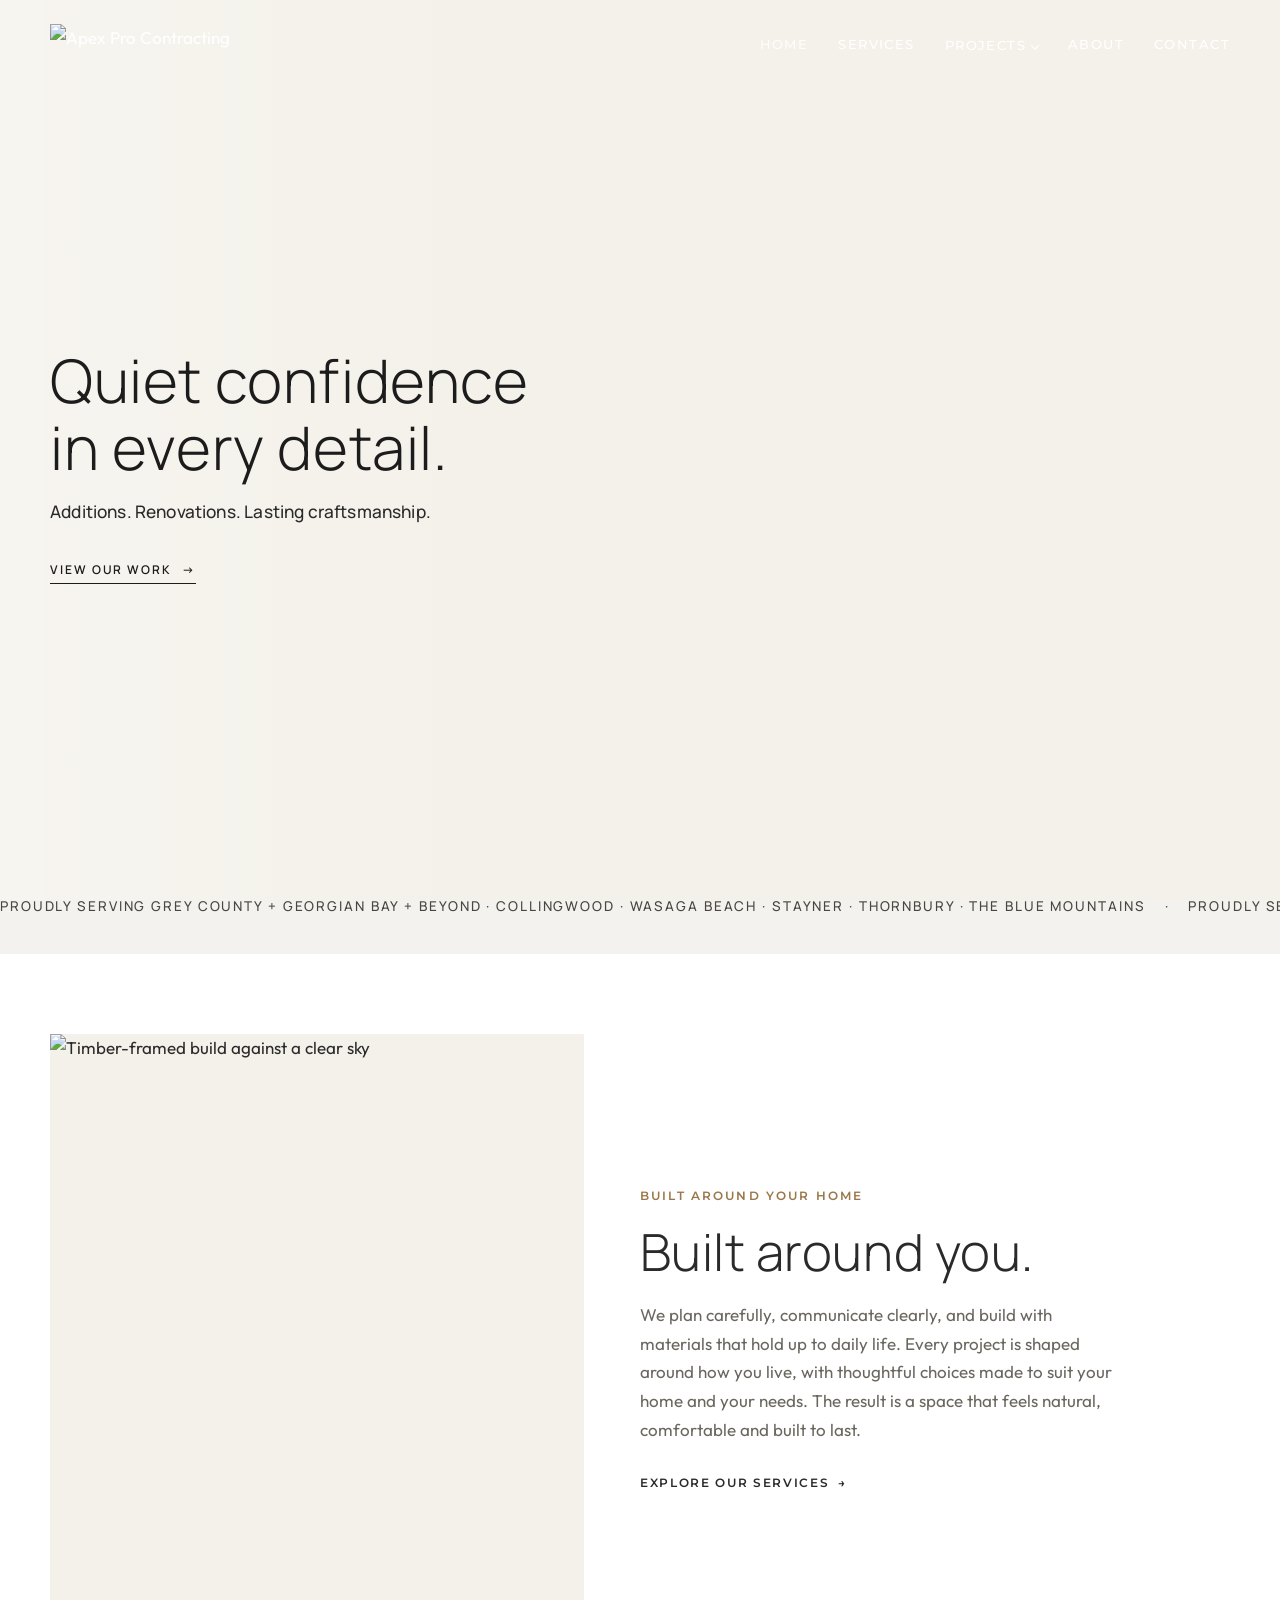
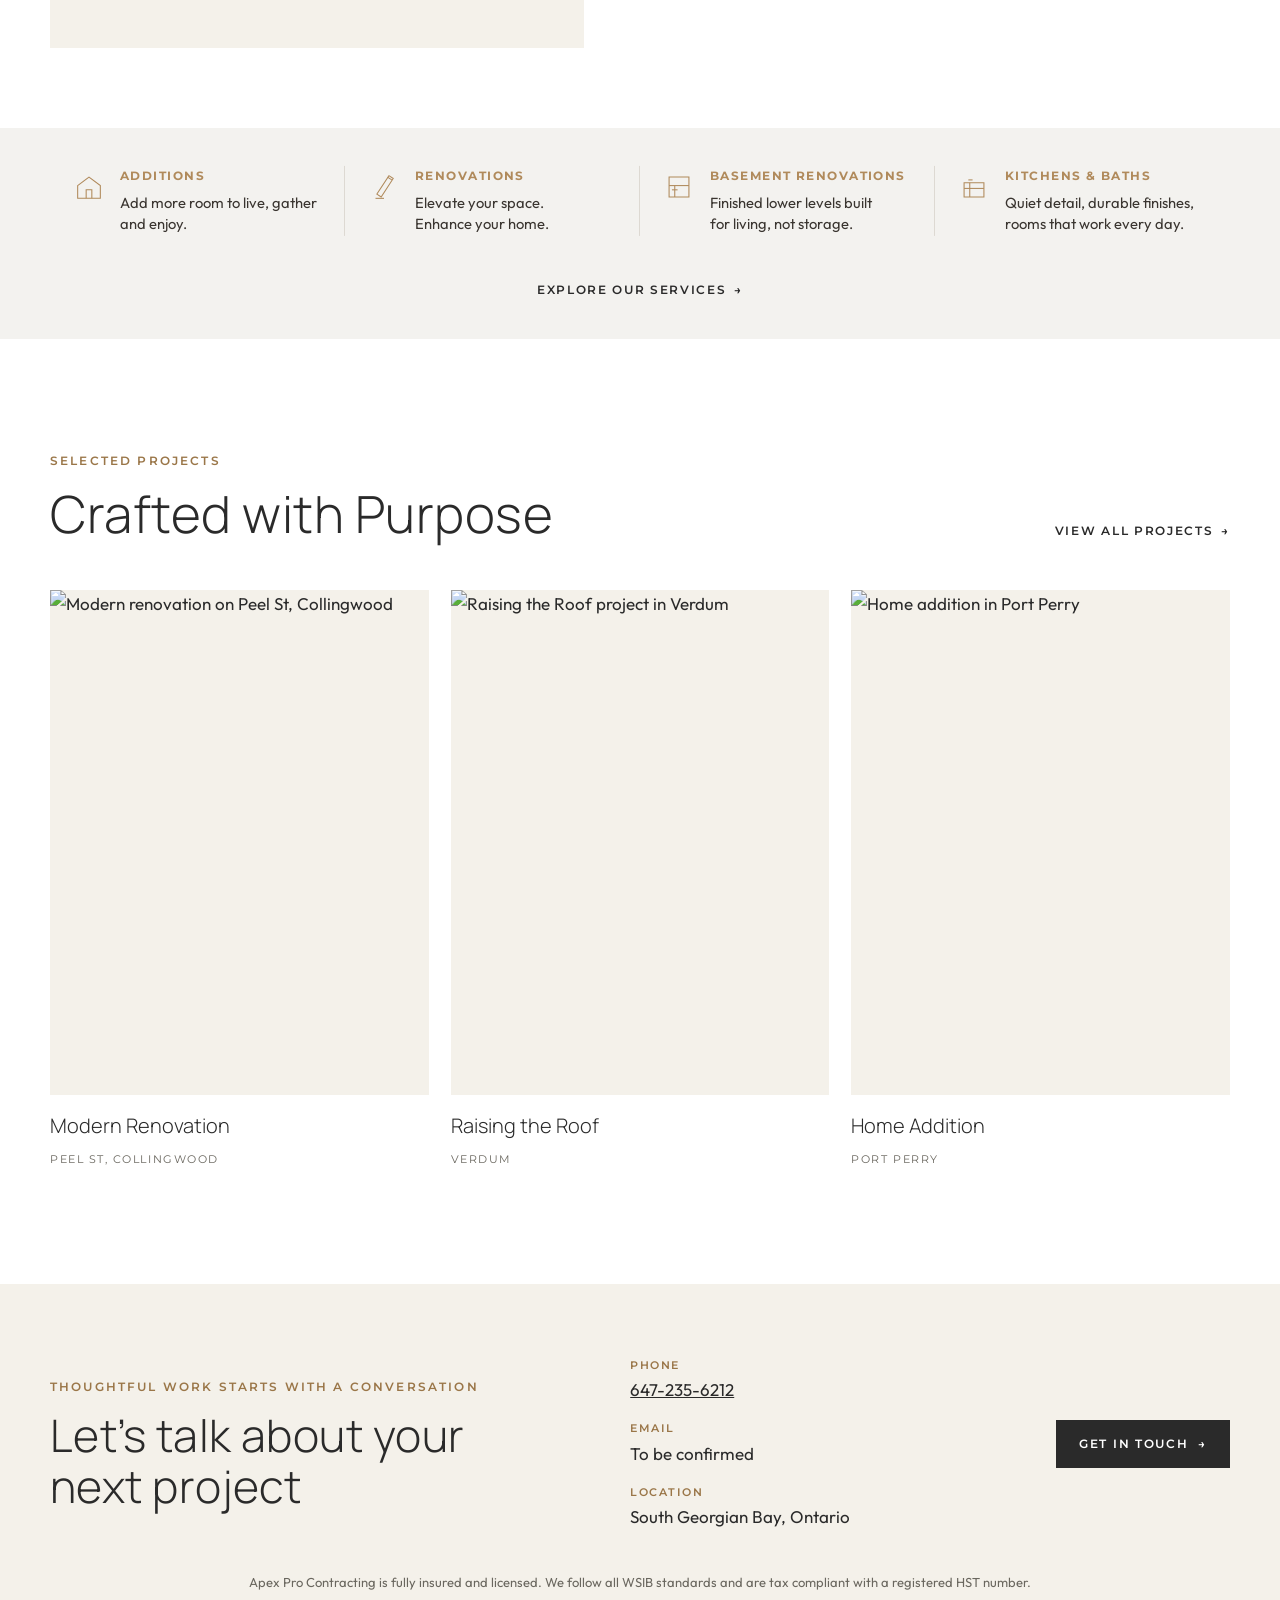
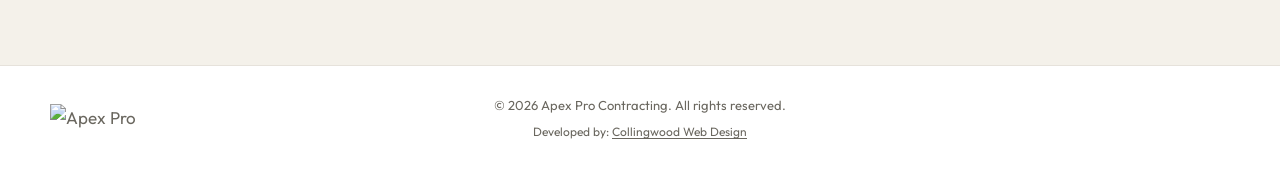
==== commit 35e5c1aa: "Sync client preview: services copy, credentials line, footer cleanup. Co-authored-by: Cursor <cursor" ====
--- a/index.html
+++ b/index.html
@@ -5,7 +5,7 @@
   <meta name="viewport" content="width=device-width, initial-scale=1" />
   <title>Apex Pro Contracting | Home renovation in South Georgian Bay</title>
   <meta name="description" content="Apex Pro Contracting builds and renovates homes in South Georgian Bay, Ontario. Clean modern work, thoughtful details, and lasting craftsmanship." />
-  <link rel="icon" href="https://media.cwd-cdn.com/apex-pro-contracting/images/logo.svg" type="image/svg+xml" />
+  <link rel="icon" href="https://media.cwd-cdn.com/apex-pro-contracting/images/favicon.svg" type="image/svg+xml" />
   <link rel="preconnect" href="https://fonts.googleapis.com" />
   <link rel="preconnect" href="https://fonts.gstatic.com" crossorigin />
   <link rel="preconnect" href="https://media.cwd-cdn.com" crossorigin />
@@ -228,6 +228,9 @@
         </ul>
         <a class="btn" href="contact.html">Get in touch <span aria-hidden="true">→</span></a>
       </div>
+      <div class="wrap">
+        <p class="cta-credentials">Apex Pro Contracting is fully insured and licensed. We follow all WSIB standards and are tax compliant with a registered HST number.</p>
+      </div>
     </section>
   </main>
 
@@ -248,24 +251,6 @@
           <a href="https://www.collingwoodwebdesign.com/" target="_blank" rel="noopener noreferrer">Collingwood Web Design</a>
         </p>
       </div>
-      <ul class="social" aria-label="Social">
-        <li>
-          <a href="#" aria-label="Instagram" class="social-link">
-            <svg viewBox="0 0 24 24" width="18" height="18" aria-hidden="true" fill="none" stroke="currentColor" stroke-width="1.6">
-              <rect x="3.5" y="3.5" width="17" height="17" rx="4.5" />
-              <circle cx="12" cy="12" r="4" />
-              <circle cx="17.4" cy="6.6" r="0.9" fill="currentColor" stroke="none" />
-            </svg>
-          </a>
-        </li>
-        <li>
-          <a href="#" aria-label="Facebook" class="social-link">
-            <svg viewBox="0 0 24 24" width="18" height="18" aria-hidden="true" fill="currentColor">
-              <path d="M14.2 22v-8.2h2.8l.4-3.2h-3.2V8.6c0-.9.3-1.6 1.6-1.6H17.5V4.1C17.1 4 16 3.9 14.8 3.9c-2.6 0-4.4 1.6-4.4 4.5v2.5H7.6v3.2h2.8V22h3.8Z" />
-            </svg>
-          </a>
-        </li>
-      </ul>
     </div>
   </footer>
   <script src="js/site.js" defer></script>
--- a/css/styles.css
+++ b/css/styles.css
@@ -844,6 +844,22 @@
   align-items: center;
 }
 
+.cta-panel--slim {
+  padding: 28px 0;
+}
+
+.cta-credentials {
+  margin: 40px 0 0;
+  color: var(--muted);
+  font-size: 13px;
+  line-height: 1.6;
+  text-align: center;
+}
+
+.cta-panel--slim .cta-credentials {
+  margin: 0;
+}
+
 .cta-heading .eyebrow {
   margin-bottom: 12px;
   max-width: 28rem;
@@ -927,37 +943,6 @@
   color: var(--ink);
 }
 
-.footer-bar .social {
-  justify-self: end;
-}
-
-.social {
-  display: flex;
-  gap: 14px;
-  list-style: none;
-  margin: 0;
-  padding: 0;
-}
-
-.social-link {
-  display: inline-flex;
-  align-items: center;
-  justify-content: center;
-  width: 36px;
-  height: 36px;
-  color: var(--muted);
-  text-decoration: none;
-  transition: color 0.2s ease;
-}
-
-.social-link:hover {
-  color: var(--ink);
-}
-
-.social-link svg {
-  display: block;
-}
-
 .footer-grid {
   display: grid;
   grid-template-columns: 1.4fr 1fr 1fr;
@@ -1038,7 +1023,6 @@
 .service-list {
   display: grid;
   gap: 0;
-  padding-bottom: 120px;
 }
 
 .about-content {
@@ -1243,7 +1227,7 @@
 }
 
 .service-item:last-child {
-  border-bottom: 1px solid var(--line);
+  border-bottom: 0;
 }
 
 .service-item h2 {
@@ -1928,10 +1912,6 @@
     justify-items: center;
     text-align: center;
   }
-
-  .footer-bar .social {
-    justify-self: center;
-  }
 }
 
 @media (max-width: 560px) {
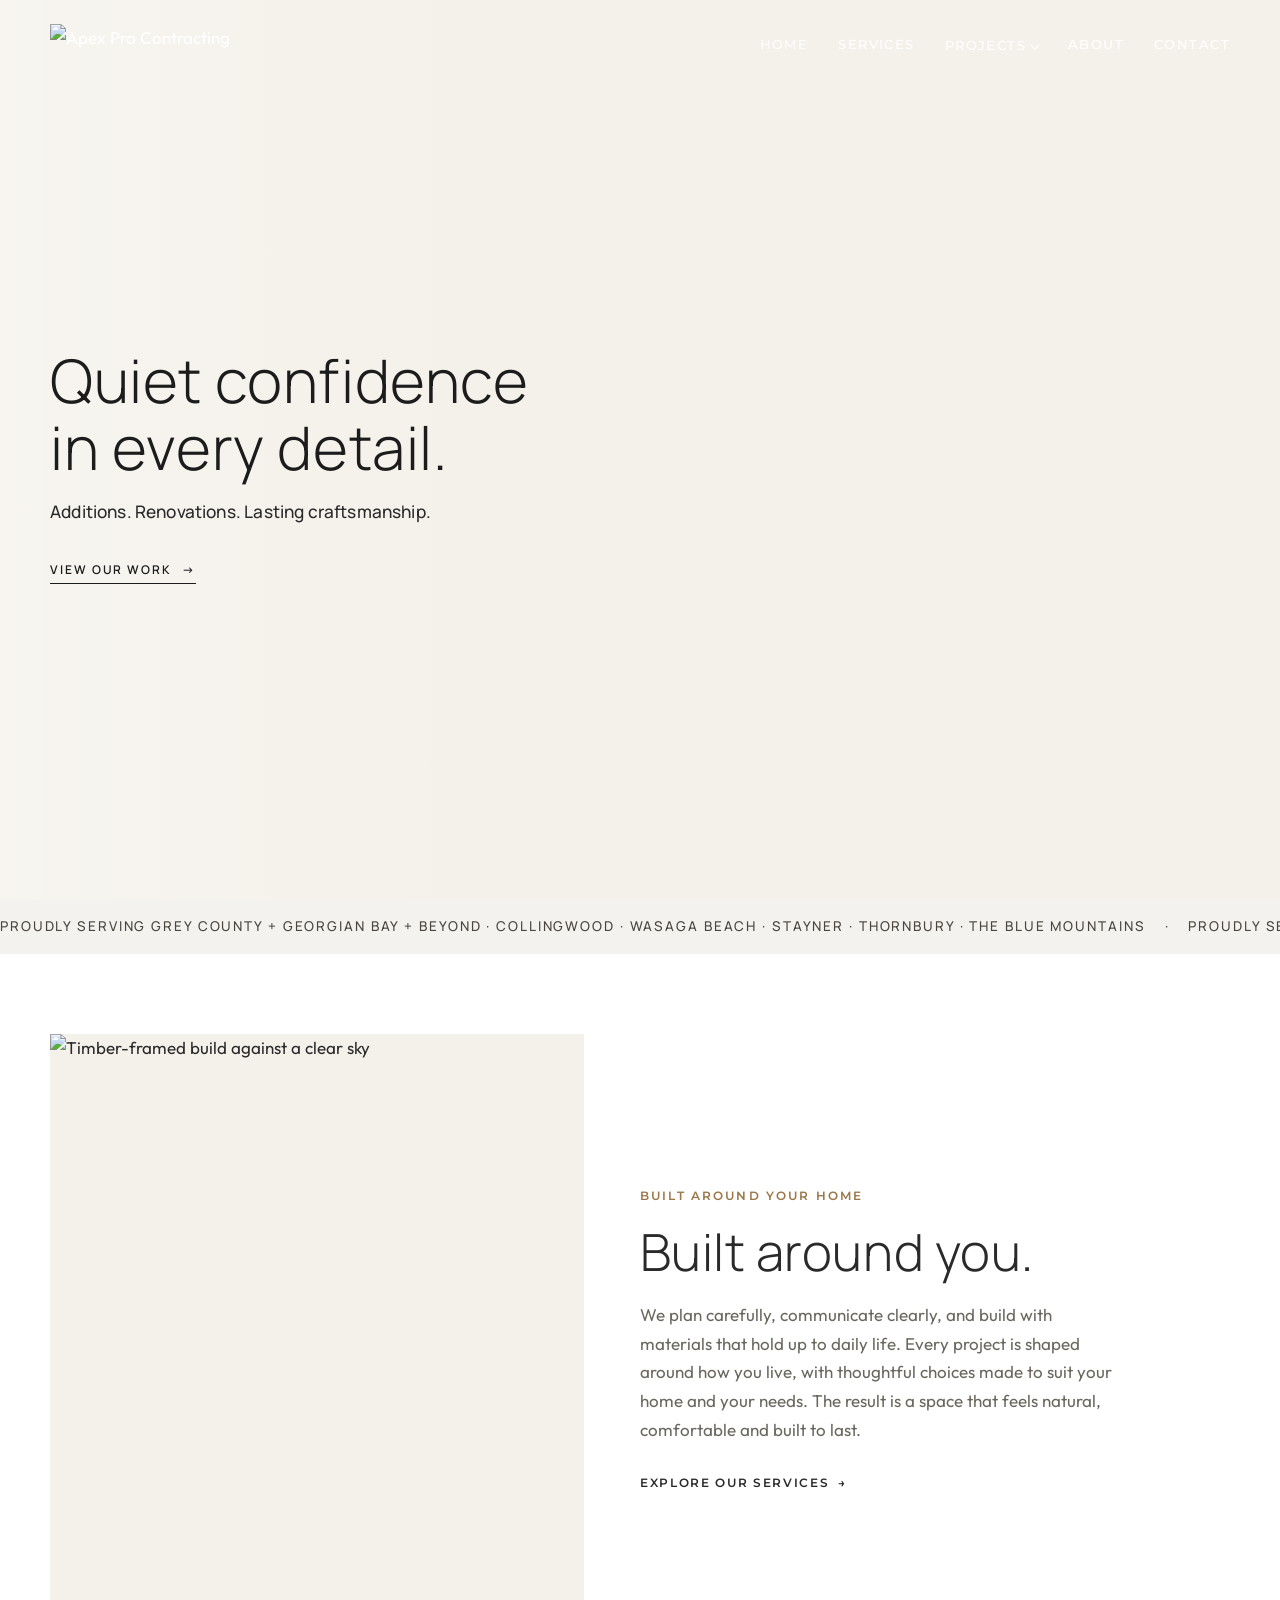
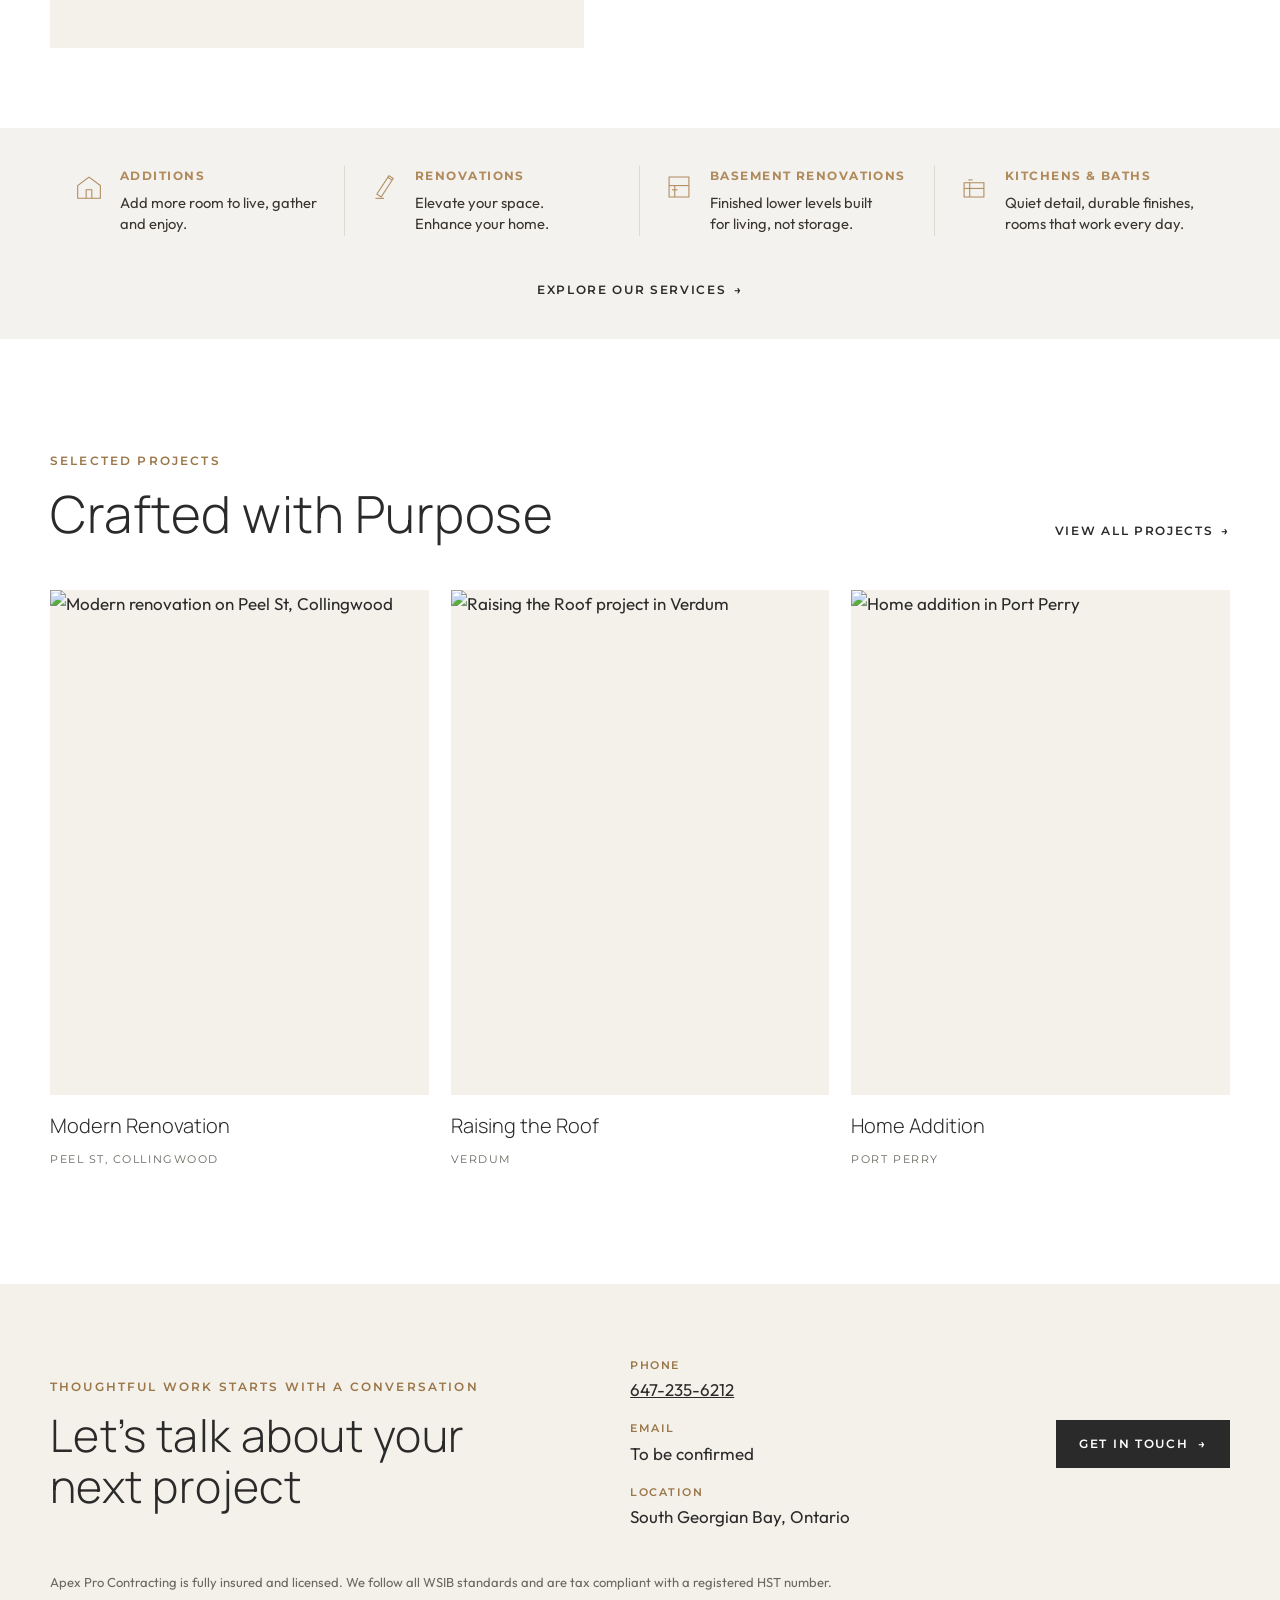
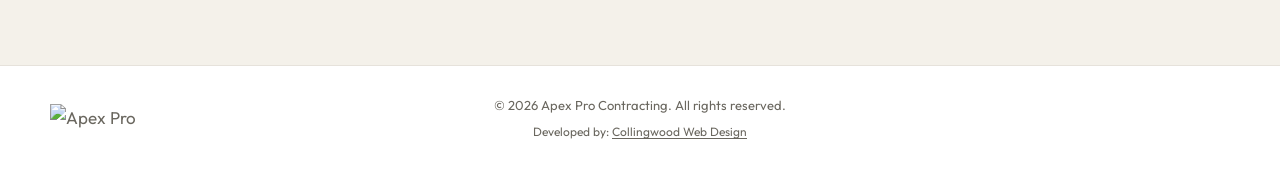
==== commit b102f389: "Sync client preview with clean extensionless URLs. Co-authored-by: Cursor <cursoragent@cursor.com>" ====
--- a/index.html
+++ b/index.html
@@ -1,6 +1,18 @@
 <!DOCTYPE html>
 <html lang="en-CA">
 <head>
+    <script>
+      /* Prefer clean URLs when someone lands on the .html form. */
+      (function () {
+        var path = window.location.pathname;
+        if (!/\.html$/i.test(path)) return;
+        var clean = path.replace(/\.html$/i, "");
+        if (/\/index$/i.test(clean)) clean = clean.replace(/\/index$/i, "/") || "/";
+        if (clean === "") clean = "/";
+        window.location.replace(clean + window.location.search + window.location.hash);
+      })();
+    </script>
+
   <meta charset="utf-8" />
   <meta name="viewport" content="width=device-width, initial-scale=1" />
   <title>Apex Pro Contracting | Home renovation in South Georgian Bay</title>
@@ -21,7 +33,7 @@
 
   <header class="site-header site-header--over-hero">
     <div class="wrap header-inner">
-      <a class="logo logo-menu" href="index.html">
+      <a class="logo logo-menu" href="./">
         <img
           src="https://media.cwd-cdn.com/apex-pro-contracting/images/apex-pro-contracting-menu-dark.svg"
           alt="Apex Pro Contracting"
@@ -32,18 +44,18 @@
       <input class="nav-toggle" type="checkbox" id="nav-toggle" />
       <label class="nav-toggle-label" for="nav-toggle">Menu</label>
       <nav class="site-nav" aria-label="Primary">
-        <a href="index.html" aria-current="page">Home</a>
-        <a href="services.html">Services</a>
+        <a href="./" aria-current="page">Home</a>
+        <a href="services">Services</a>
         <div class="nav-dropdown" aria-label="Projects">
           <span class="nav-dropdown-label">Projects</span>
           <ul class="nav-dropdown-menu" role="menu">
-            <li role="none"><a role="menuitem" href="peel-st-collingwood.html">Peel St, Collingwood</a></li>
-            <li role="none"><a role="menuitem" href="verdum.html">Verdum</a></li>
-            <li role="none"><a role="menuitem" href="port-perry.html">Port Perry</a></li>
+            <li role="none"><a role="menuitem" href="peel-st-collingwood">Peel St, Collingwood</a></li>
+            <li role="none"><a role="menuitem" href="verdum">Verdum</a></li>
+            <li role="none"><a role="menuitem" href="port-perry">Port Perry</a></li>
           </ul>
         </div>
-        <a href="about.html">About</a>
-        <a href="contact.html">Contact</a>
+        <a href="about">About</a>
+        <a href="contact">Contact</a>
       </nav>
     </div>
   </header>
@@ -90,7 +102,7 @@
           <span class="eyebrow">Built around your home</span>
           <h2>Built around you.</h2>
           <p>We plan carefully, communicate clearly, and build with materials that hold up to daily life. Every project is shaped around how you live, with thoughtful choices made to suit your home and your needs. The result is a space that feels natural, comfortable and built to last.</p>
-          <a class="text-link" href="services.html">Explore our services <span aria-hidden="true">→</span></a>
+          <a class="text-link" href="services">Explore our services <span aria-hidden="true">→</span></a>
         </div>
       </div>
     </section>
@@ -145,7 +157,7 @@
           </article>
         </div>
         <p class="service-bar-cta">
-          <a class="text-link" href="services.html">Explore our services <span aria-hidden="true">→</span></a>
+          <a class="text-link" href="services">Explore our services <span aria-hidden="true">→</span></a>
         </p>
       </div>
     </section>
@@ -157,10 +169,10 @@
             <span class="eyebrow">Selected Projects</span>
             <h2>Crafted with Purpose</h2>
           </div>
-          <a class="text-link" href="projects.html">View all projects <span aria-hidden="true">→</span></a>
+          <a class="text-link" href="projects">View all projects <span aria-hidden="true">→</span></a>
         </div>
         <div class="featured-grid">
-          <a class="featured-card" href="peel-st-collingwood.html">
+          <a class="featured-card" href="peel-st-collingwood">
             <figure>
               <img
                 src="https://media.cwd-cdn.com/apex-pro-contracting/images/project-peel-st-collingwood.jpg"
@@ -174,7 +186,7 @@
               </figcaption>
             </figure>
           </a>
-          <a class="featured-card" href="verdum.html">
+          <a class="featured-card" href="verdum">
             <figure>
               <img
                 src="https://media.cwd-cdn.com/apex-pro-contracting/images/project-verdum.jpg"
@@ -188,7 +200,7 @@
               </figcaption>
             </figure>
           </a>
-          <a class="featured-card" href="port-perry.html">
+          <a class="featured-card" href="port-perry">
             <figure>
               <img
                 src="https://media.cwd-cdn.com/apex-pro-contracting/images/project-port-perry.jpg"
@@ -226,7 +238,7 @@
             South Georgian Bay, Ontario
           </li>
         </ul>
-        <a class="btn" href="contact.html">Get in touch <span aria-hidden="true">→</span></a>
+        <a class="btn" href="contact">Get in touch <span aria-hidden="true">→</span></a>
       </div>
       <div class="wrap">
         <p class="cta-credentials">Apex Pro Contracting is fully insured and licensed. We follow all WSIB standards and are tax compliant with a registered HST number.</p>
@@ -236,7 +248,7 @@
 
   <footer class="site-footer site-footer--bar">
     <div class="wrap footer-bar">
-      <a class="logo logo-menu" href="index.html">
+      <a class="logo logo-menu" href="./">
         <img
           src="https://media.cwd-cdn.com/apex-pro-contracting/images/apex-pro-contracting-menu-dark.svg"
           alt="Apex Pro Contracting"
--- a/css/styles.css
+++ b/css/styles.css
@@ -573,6 +573,8 @@
 
 /* Service area ticker */
 .service-area {
+  display: flex;
+  align-items: center;
   overflow: hidden;
   height: 54px;
   background: #f3f2ef;
@@ -853,7 +855,6 @@
   color: var(--muted);
   font-size: 13px;
   line-height: 1.6;
-  text-align: center;
 }
 
 .cta-panel--slim .cta-credentials {
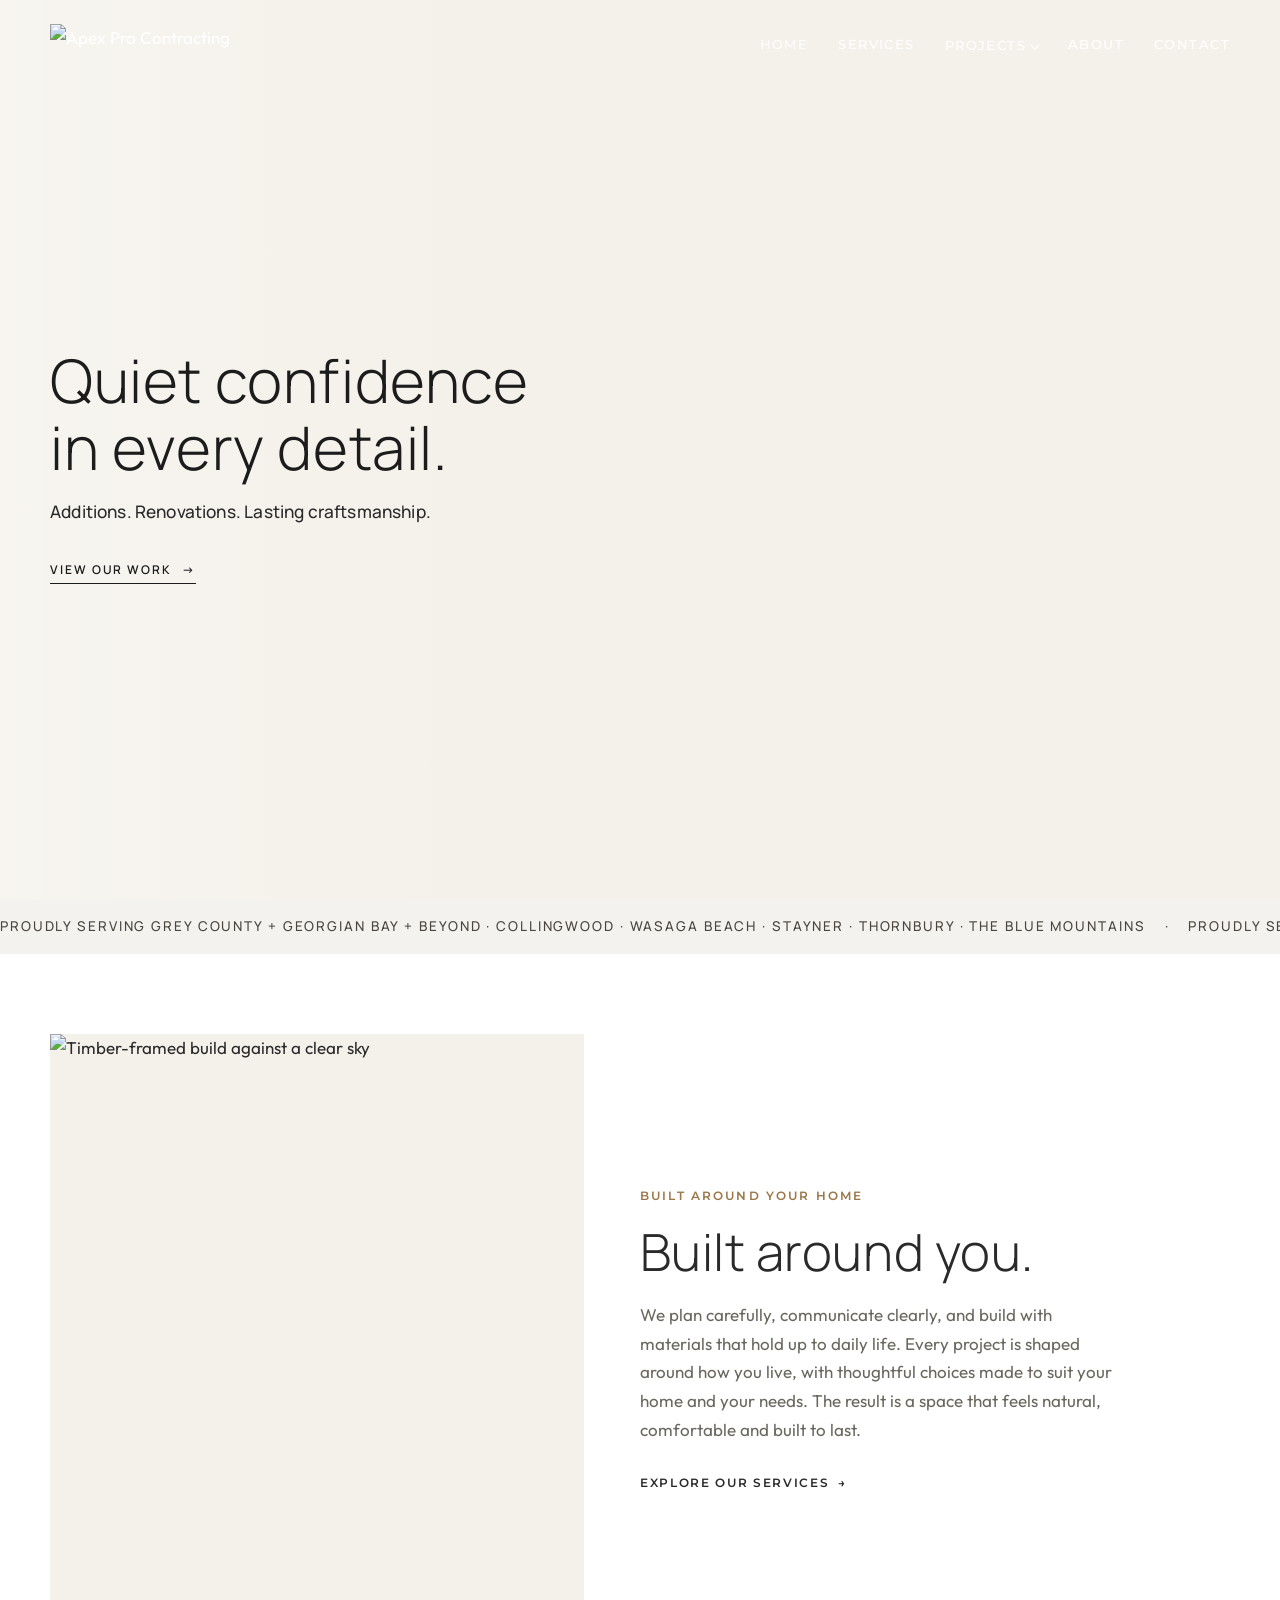
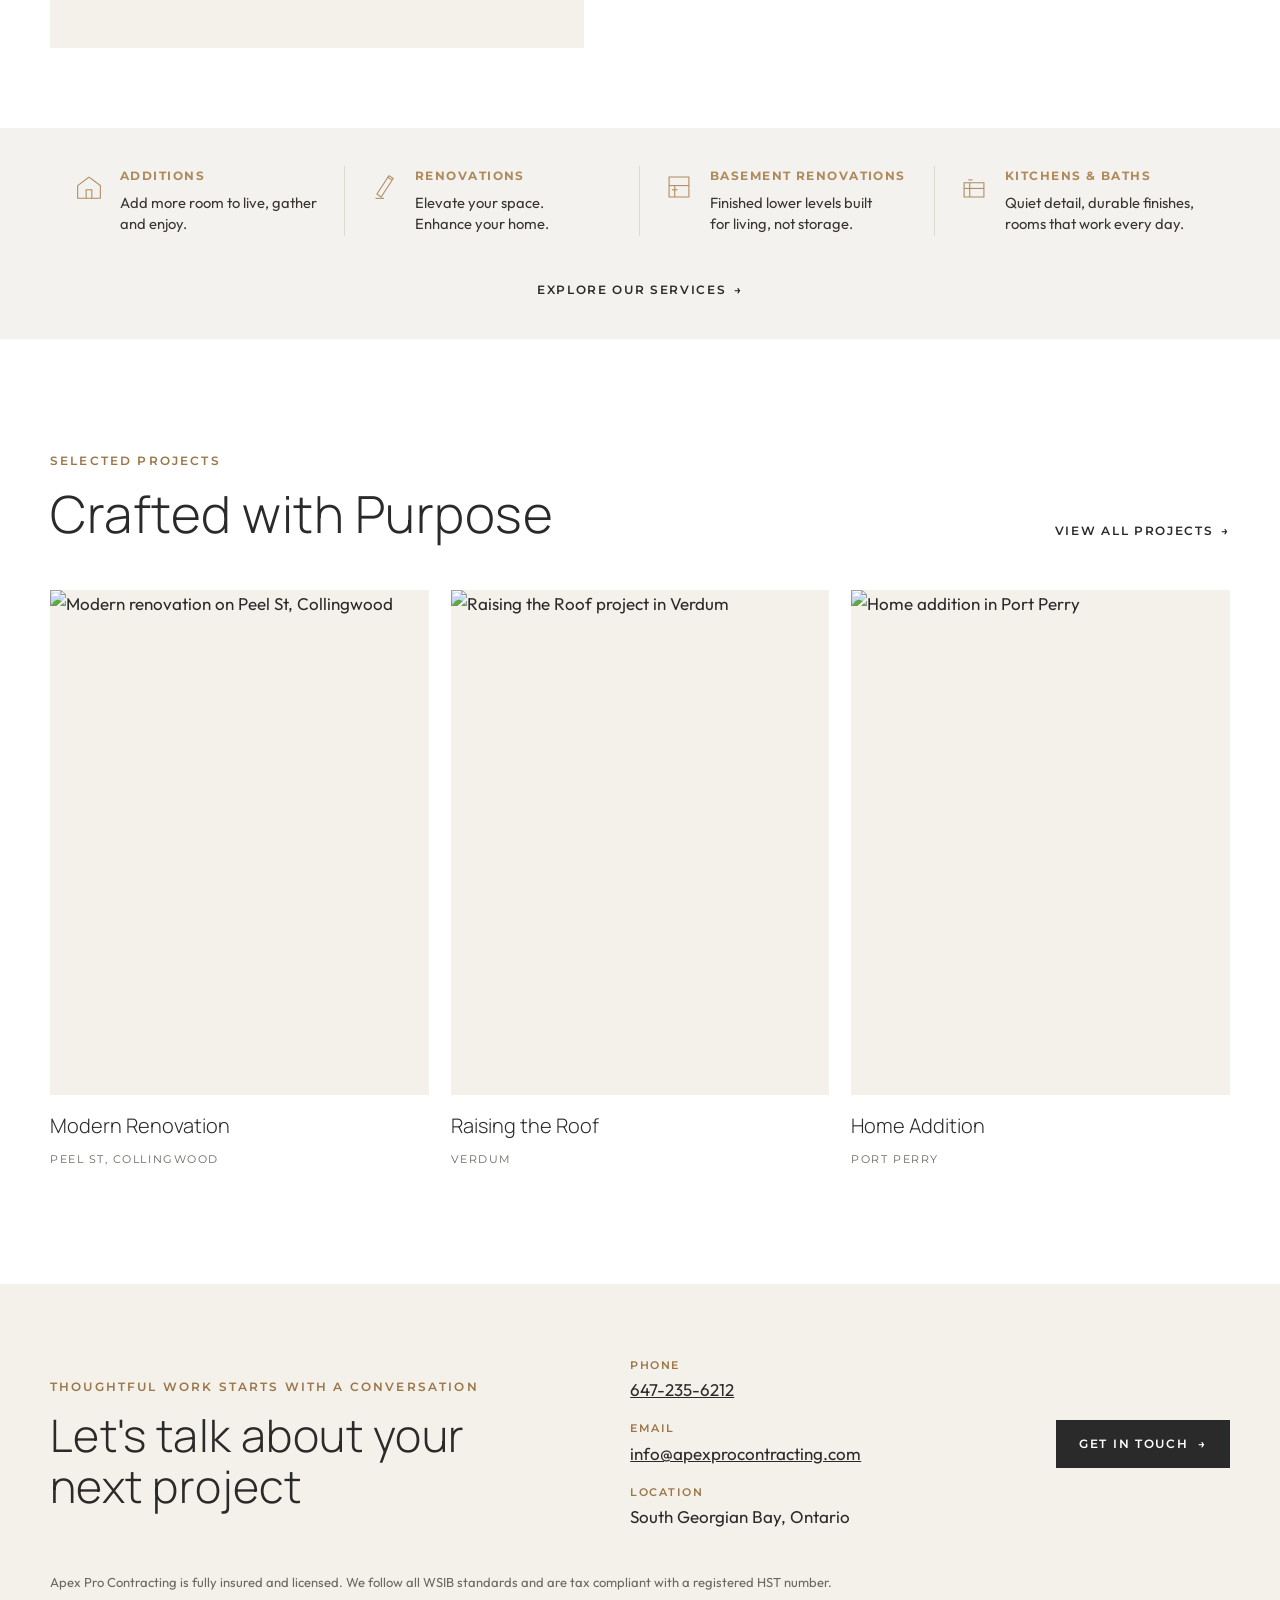
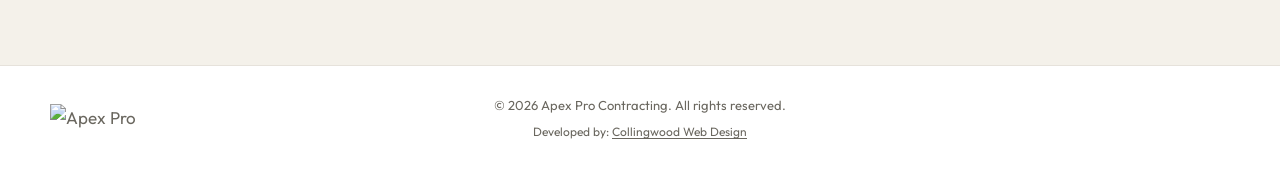
==== commit fbb6fe11: "Sync: email, production SEO for apexprocontracting.com, encoding fixes. Co-authored-by: Cursor <curs" ====
--- a/index.html
+++ b/index.html
@@ -4,6 +4,7 @@
     <script>
       /* Prefer clean URLs when someone lands on the .html form. */
       (function () {
+        if (window.location.protocol === "file:") return;
         var path = window.location.pathname;
         if (!/\.html$/i.test(path)) return;
         var clean = path.replace(/\.html$/i, "");
@@ -17,6 +18,7 @@
   <meta name="viewport" content="width=device-width, initial-scale=1" />
   <title>Apex Pro Contracting | Home renovation in South Georgian Bay</title>
   <meta name="description" content="Apex Pro Contracting builds and renovates homes in South Georgian Bay, Ontario. Clean modern work, thoughtful details, and lasting craftsmanship." />
+  <link rel="canonical" href="https://apexprocontracting.com/" />
   <link rel="icon" href="https://media.cwd-cdn.com/apex-pro-contracting/images/favicon.svg" type="image/svg+xml" />
   <link rel="preconnect" href="https://fonts.googleapis.com" />
   <link rel="preconnect" href="https://fonts.gstatic.com" crossorigin />
@@ -24,6 +26,7 @@
   <link href="https://fonts.googleapis.com/css2?family=Manrope:wght@300;400;500;600;700&family=Montserrat:wght@500;600;700&family=Outfit:wght@400;500;600&display=swap" rel="stylesheet" />
   <link rel="stylesheet" href="css/styles.css" />
   <meta property="og:type" content="website" />
+  <meta property="og:url" content="https://apexprocontracting.com/" />
   <meta property="og:title" content="Apex Pro Contracting | Home renovation in South Georgian Bay" />
   <meta property="og:description" content="Contracting and home renovation in South Georgian Bay, Ontario." />
   <meta property="og:image" content="https://media.cwd-cdn.com/apex-pro-contracting/images/hero-quiet-confidence-2.jpg" />
@@ -222,7 +225,7 @@
       <div class="wrap cta-panel-grid">
         <div class="cta-heading">
           <span class="eyebrow">Thoughtful work starts with a conversation</span>
-          <h2>Let’s talk about your next project</h2>
+          <h2>Let's talk about your next project</h2>
         </div>
         <ul class="cta-contact">
           <li>
@@ -231,7 +234,7 @@
           </li>
           <li>
             <span>Email</span>
-            To be confirmed
+            <a href="mailto:info@apexprocontracting.com">info@apexprocontracting.com</a>
           </li>
           <li>
             <span>Location</span>
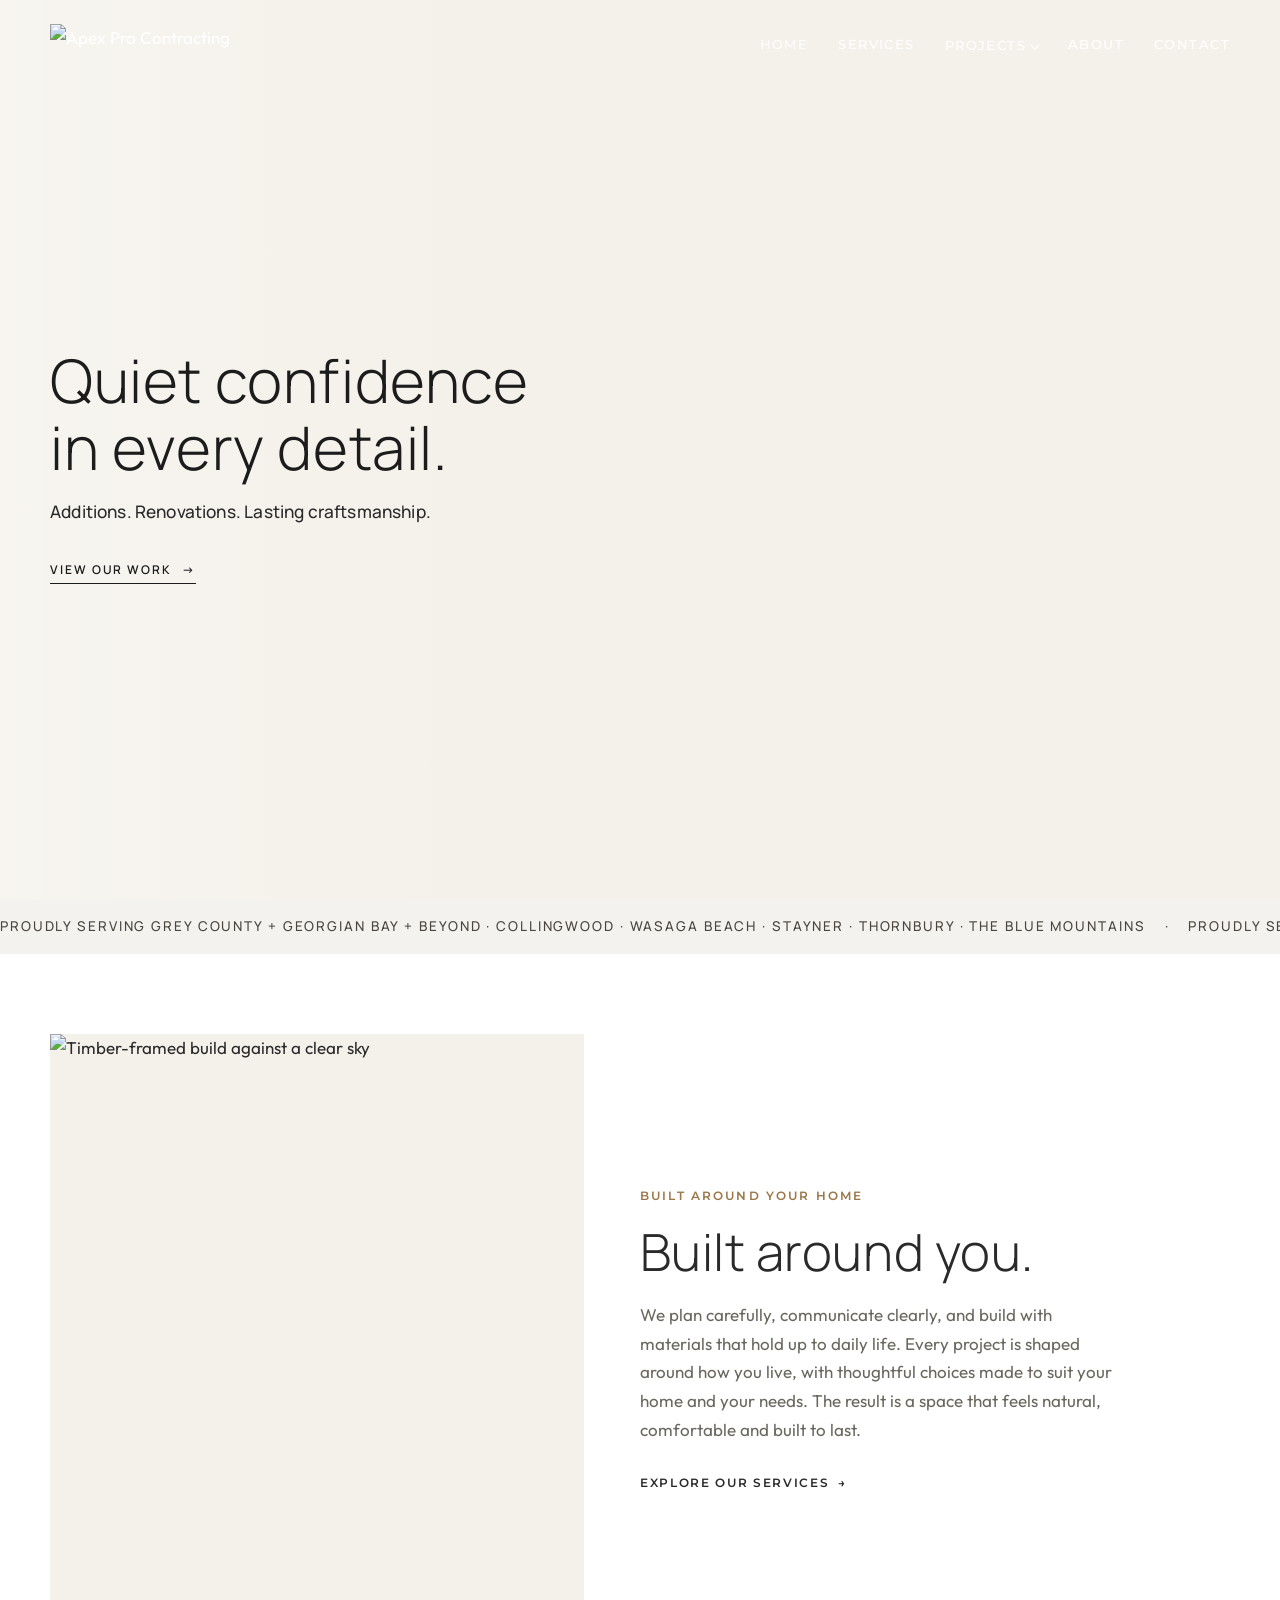
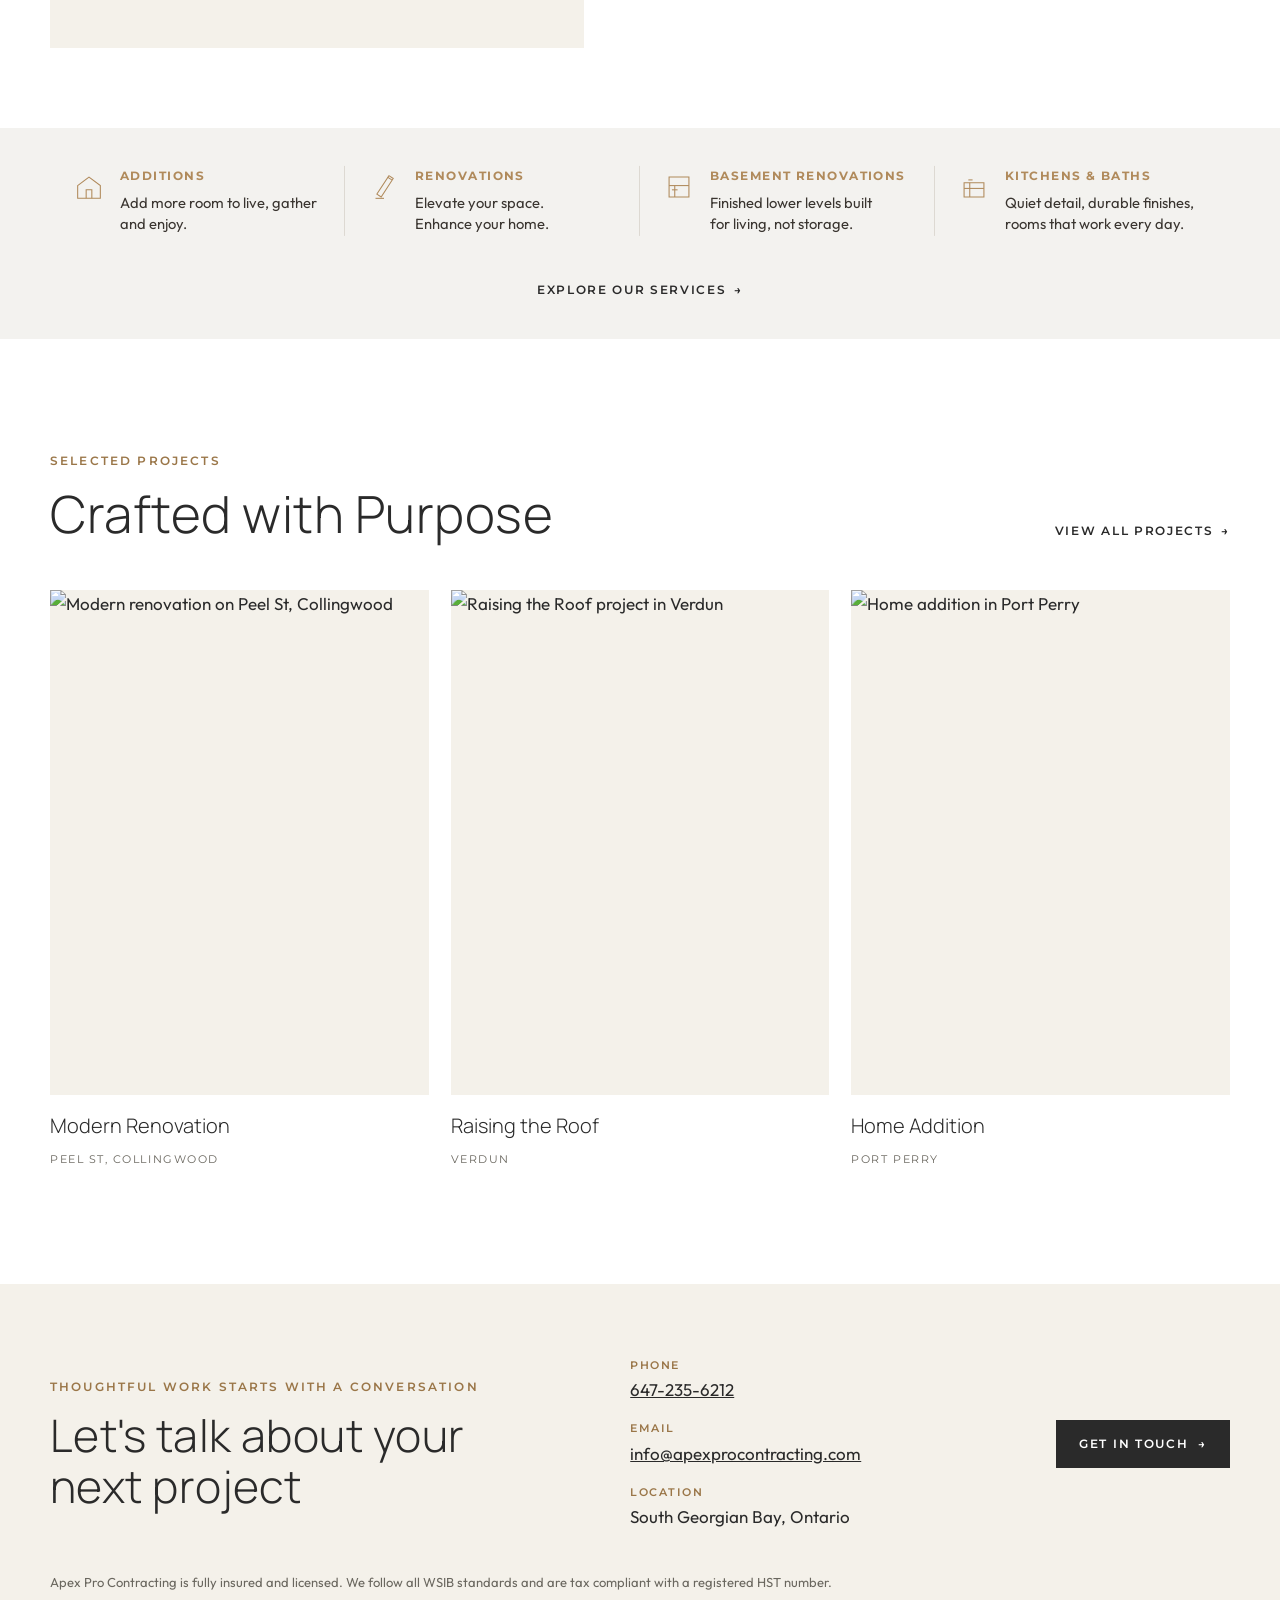
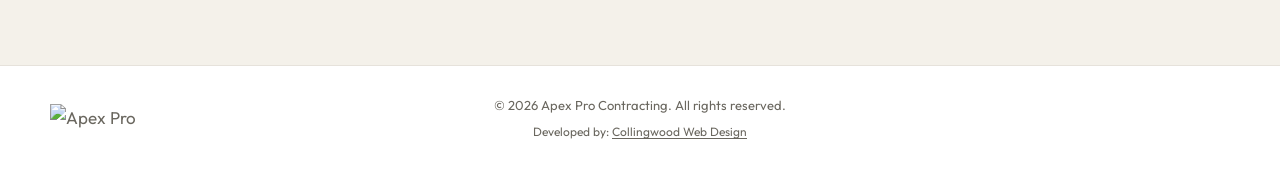
==== commit 39f1f071: "Rename Verdum to Verdun and add Peel St services detail Verdun page now at /verdun with second-store" ====
--- a/index.html
+++ b/index.html
@@ -53,7 +53,7 @@
           <span class="nav-dropdown-label">Projects</span>
           <ul class="nav-dropdown-menu" role="menu">
             <li role="none"><a role="menuitem" href="peel-st-collingwood">Peel St, Collingwood</a></li>
-            <li role="none"><a role="menuitem" href="verdum">Verdum</a></li>
+            <li role="none"><a role="menuitem" href="verdun">Verdun</a></li>
             <li role="none"><a role="menuitem" href="port-perry">Port Perry</a></li>
           </ul>
         </div>
@@ -189,17 +189,17 @@
               </figcaption>
             </figure>
           </a>
-          <a class="featured-card" href="verdum">
+          <a class="featured-card" href="verdun">
             <figure>
               <img
                 src="https://media.cwd-cdn.com/apex-pro-contracting/images/project-verdum.jpg"
-                alt="Raising the Roof project in Verdum"
+                alt="Raising the Roof project in Verdun"
                 width="1200"
                 height="1600"
               />
               <figcaption>
                 <strong>Raising the Roof</strong>
-                <span>Verdum</span>
+                <span>Verdun</span>
               </figcaption>
             </figure>
           </a>
--- a/css/styles.css
+++ b/css/styles.css
@@ -1041,6 +1041,39 @@
 
 .about-content p + p {
   margin-top: 1.35rem;
+}
+
+.principal {
+  margin-top: 2.5rem;
+  padding-top: 1.75rem;
+  border-top: 1px solid var(--line);
+}
+
+.principal strong {
+  display: block;
+  color: var(--ink);
+  font-family: var(--font-display);
+  font-size: 1.45rem;
+  font-weight: 500;
+  line-height: 1.3;
+}
+
+.principal span {
+  display: block;
+  margin-top: 4px;
+  color: var(--muted);
+  font-size: 0.95rem;
+  line-height: 1.5;
+}
+
+.principal--contact {
+  margin: 0 0 28px;
+  padding: 0;
+  border: 0;
+}
+
+.principal--contact strong {
+  font-size: 1.25rem;
 }
 
 .contact-page {
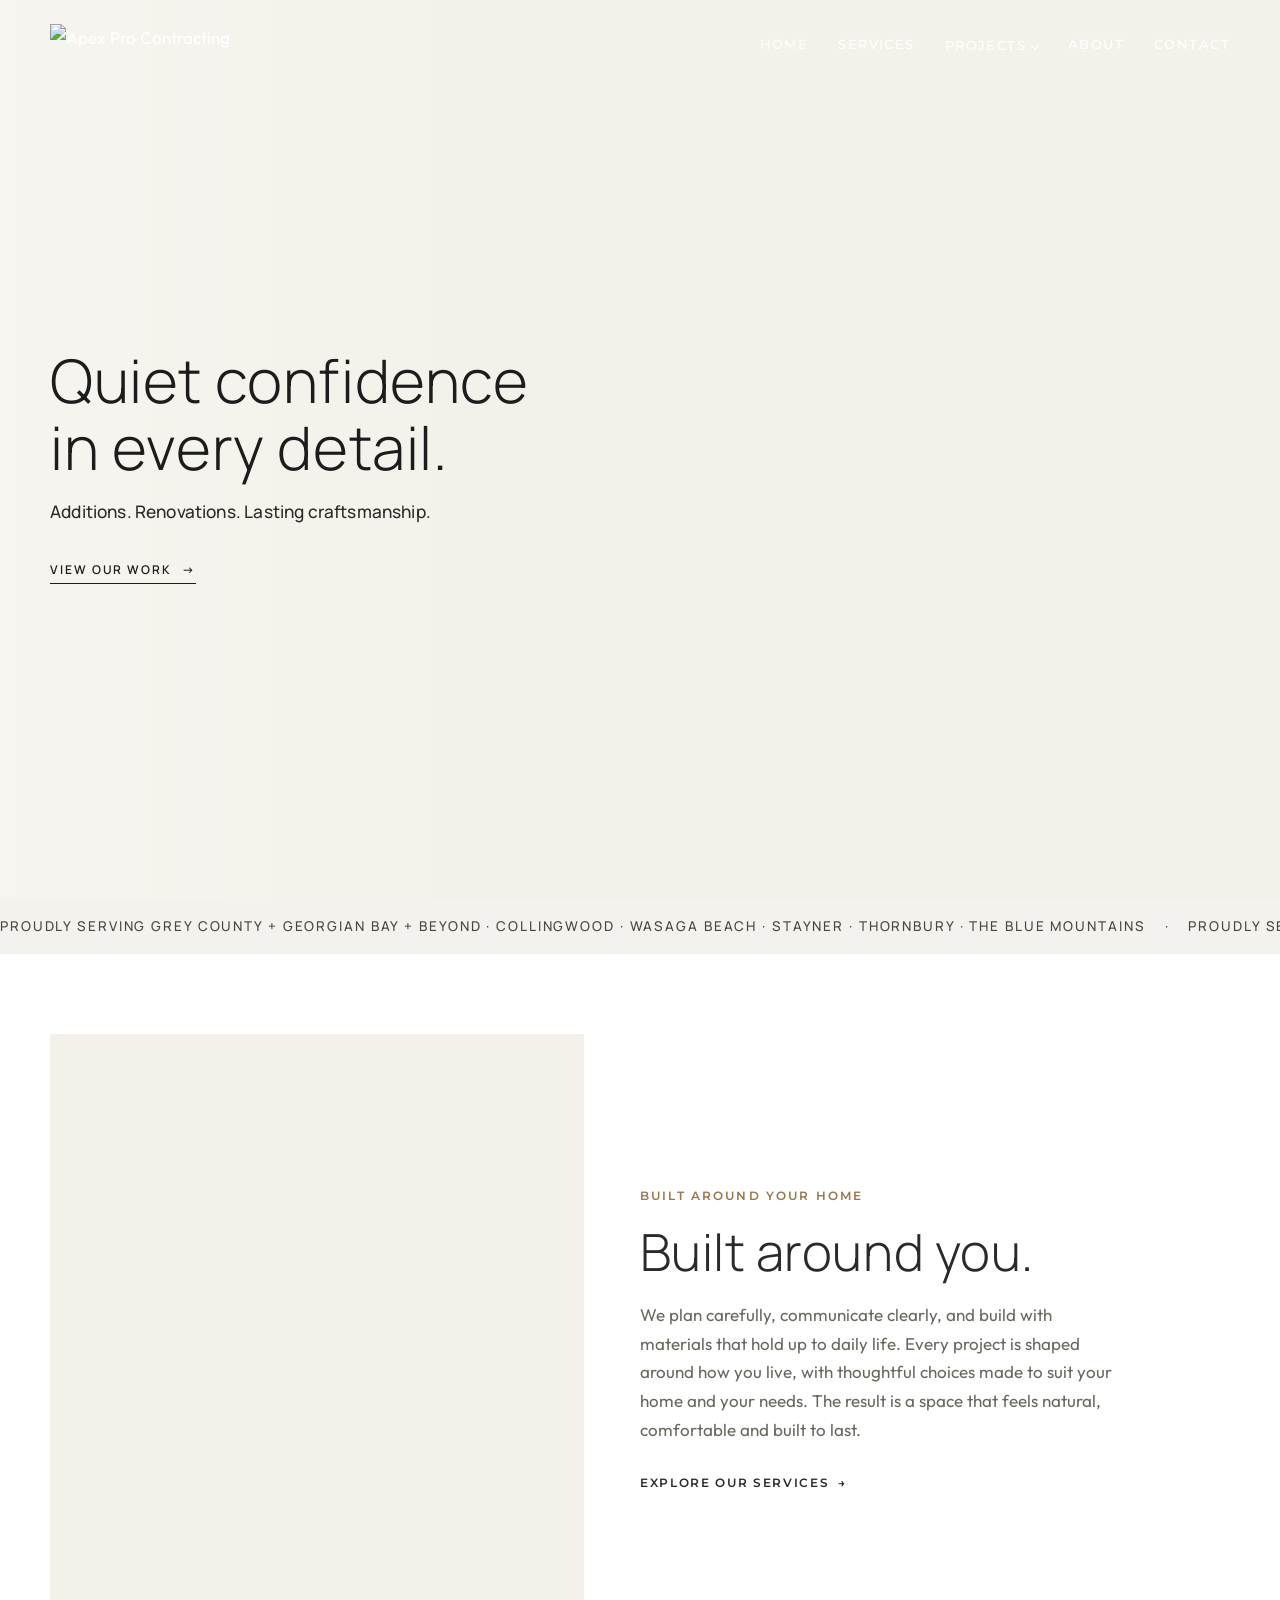
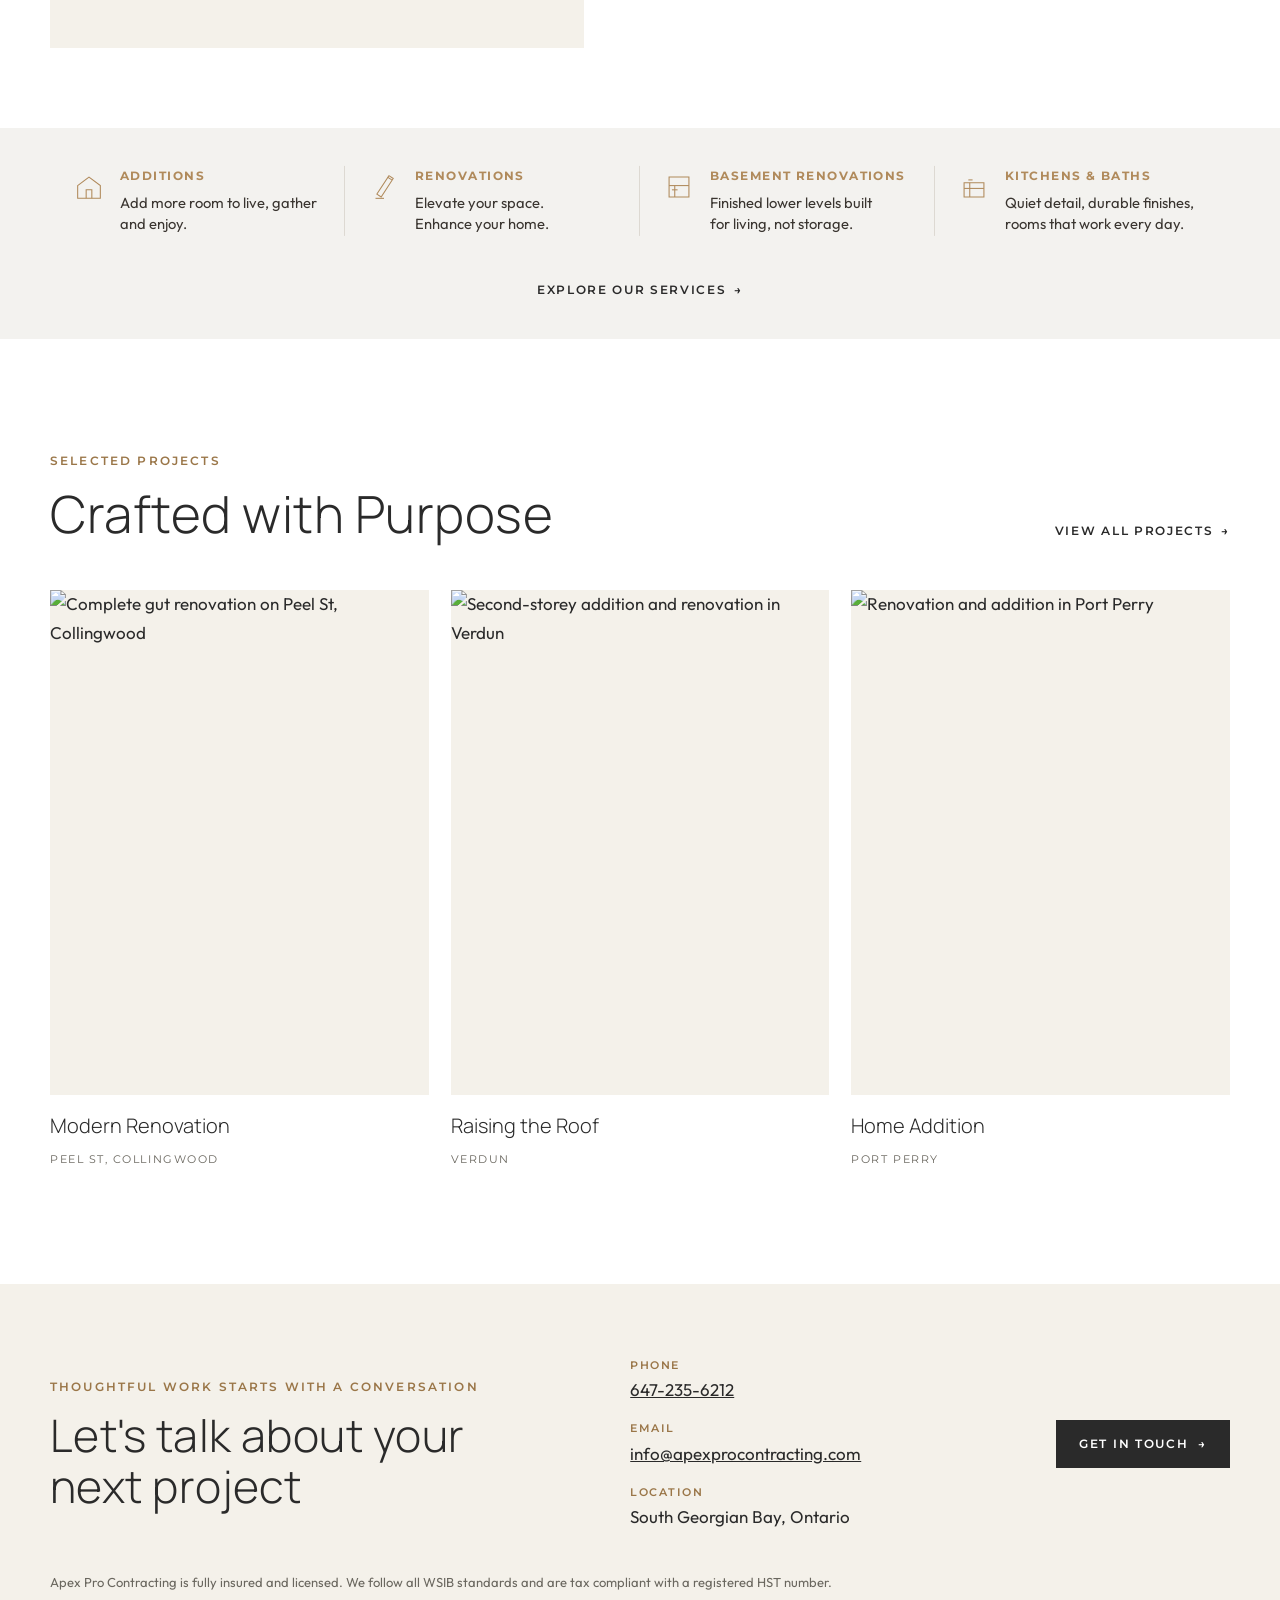
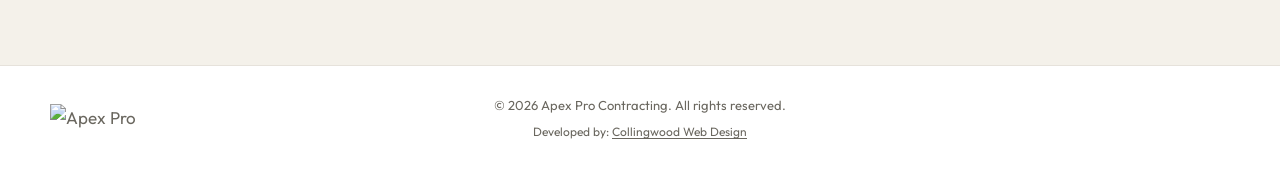
==== commit 41aac285: "Responsive WebP images, non-blocking fonts, SEO text fixes, services hero image srcset/sizes and fet" ====
--- a/index.html
+++ b/index.html
@@ -23,12 +23,13 @@
   <link rel="preconnect" href="https://fonts.googleapis.com" />
   <link rel="preconnect" href="https://fonts.gstatic.com" crossorigin />
   <link rel="preconnect" href="https://media.cwd-cdn.com" crossorigin />
-  <link href="https://fonts.googleapis.com/css2?family=Manrope:wght@300;400;500;600;700&family=Montserrat:wght@500;600;700&family=Outfit:wght@400;500;600&display=swap" rel="stylesheet" />
+  <link href="https://fonts.googleapis.com/css2?family=Manrope:wght@300;400;500;600;700&family=Montserrat:wght@500;600;700&family=Outfit:wght@400;500;600&display=swap" rel="stylesheet" media="print" onload="this.media='all'" />
+  <noscript><link href="https://fonts.googleapis.com/css2?family=Manrope:wght@300;400;500;600;700&family=Montserrat:wght@500;600;700&family=Outfit:wght@400;500;600&display=swap" rel="stylesheet" /></noscript>
   <link rel="stylesheet" href="css/styles.css" />
   <meta property="og:type" content="website" />
   <meta property="og:url" content="https://apexprocontracting.com/" />
   <meta property="og:title" content="Apex Pro Contracting | Home renovation in South Georgian Bay" />
-  <meta property="og:description" content="Contracting and home renovation in South Georgian Bay, Ontario." />
+  <meta property="og:description" content="Apex Pro Contracting builds and renovates homes in South Georgian Bay, Ontario. Clean modern work, thoughtful details, and lasting craftsmanship." />
   <meta property="og:image" content="https://media.cwd-cdn.com/apex-pro-contracting/images/hero-quiet-confidence-2.jpg" />
 </head>
 <body>
@@ -67,10 +68,13 @@
     <section class="hero" aria-label="Apex Pro Contracting">
       <div class="hero-media">
         <img
-          src="https://media.cwd-cdn.com/apex-pro-contracting/images/hero-quiet-confidence-2.jpg"
+          src="https://media.cwd-cdn.com/apex-pro-contracting/images/hero-quiet-confidence-2-960.webp"
           alt="Modern timber home in a winter landscape in South Georgian Bay, Ontario"
           width="1920"
           height="1079"
+          srcset="https://media.cwd-cdn.com/apex-pro-contracting/images/hero-quiet-confidence-2-480.webp 480w, https://media.cwd-cdn.com/apex-pro-contracting/images/hero-quiet-confidence-2-960.webp 960w, https://media.cwd-cdn.com/apex-pro-contracting/images/hero-quiet-confidence-2-1600.webp 1600w, https://media.cwd-cdn.com/apex-pro-contracting/images/hero-quiet-confidence-2-1920.webp 1920w"
+          sizes="100vw"
+          fetchpriority="high"
         />
       </div>
       <div class="hero-content">
@@ -95,10 +99,14 @@
       <div class="wrap approach-grid">
         <figure class="approach-media">
           <img
-            src="https://media.cwd-cdn.com/apex-pro-contracting/images/approach-built-around-what-matters.jpg"
+            src="https://media.cwd-cdn.com/apex-pro-contracting/images/approach-built-around-what-matters-960.webp"
             alt="Timber-framed build against a clear sky"
             width="1086"
             height="1448"
+            srcset="https://media.cwd-cdn.com/apex-pro-contracting/images/approach-built-around-what-matters-480.webp 480w, https://media.cwd-cdn.com/apex-pro-contracting/images/approach-built-around-what-matters-960.webp 960w, https://media.cwd-cdn.com/apex-pro-contracting/images/approach-built-around-what-matters-1086.webp 1086w"
+            sizes="(max-width: 860px) calc(100vw - 48px), 560px"
+            loading="lazy"
+            decoding="async"
           />
         </figure>
         <div class="approach-copy">
@@ -178,10 +186,14 @@
           <a class="featured-card" href="peel-st-collingwood">
             <figure>
               <img
-                src="https://media.cwd-cdn.com/apex-pro-contracting/images/project-peel-st-collingwood.jpg"
-                alt="Modern renovation on Peel St, Collingwood"
+                src="https://media.cwd-cdn.com/apex-pro-contracting/images/project-peel-st-collingwood-960.webp"
+                alt="Complete gut renovation on Peel St, Collingwood"
                 width="1051"
                 height="1402"
+                srcset="https://media.cwd-cdn.com/apex-pro-contracting/images/project-peel-st-collingwood-480.webp 480w, https://media.cwd-cdn.com/apex-pro-contracting/images/project-peel-st-collingwood-960.webp 960w, https://media.cwd-cdn.com/apex-pro-contracting/images/project-peel-st-collingwood-1051.webp 1051w"
+                sizes="(max-width: 560px) calc(100vw - 32px), (max-width: 980px) 50vw, 380px"
+                loading="lazy"
+                decoding="async"
               />
               <figcaption>
                 <strong>Modern Renovation</strong>
@@ -192,10 +204,14 @@
           <a class="featured-card" href="verdun">
             <figure>
               <img
-                src="https://media.cwd-cdn.com/apex-pro-contracting/images/project-verdum.jpg"
-                alt="Raising the Roof project in Verdun"
+                src="https://media.cwd-cdn.com/apex-pro-contracting/images/project-verdum-960.webp"
+                alt="Second-storey addition and renovation in Verdun"
                 width="1200"
                 height="1600"
+                srcset="https://media.cwd-cdn.com/apex-pro-contracting/images/project-verdum-480.webp 480w, https://media.cwd-cdn.com/apex-pro-contracting/images/project-verdum-960.webp 960w, https://media.cwd-cdn.com/apex-pro-contracting/images/project-verdum-1200.webp 1200w"
+                sizes="(max-width: 560px) calc(100vw - 32px), (max-width: 980px) 50vw, 380px"
+                loading="lazy"
+                decoding="async"
               />
               <figcaption>
                 <strong>Raising the Roof</strong>
@@ -206,10 +222,14 @@
           <a class="featured-card" href="port-perry">
             <figure>
               <img
-                src="https://media.cwd-cdn.com/apex-pro-contracting/images/project-port-perry.jpg"
-                alt="Home addition in Port Perry"
+                src="https://media.cwd-cdn.com/apex-pro-contracting/images/project-port-perry-960.webp"
+                alt="Renovation and addition in Port Perry"
                 width="1200"
                 height="1600"
+                srcset="https://media.cwd-cdn.com/apex-pro-contracting/images/project-port-perry-480.webp 480w, https://media.cwd-cdn.com/apex-pro-contracting/images/project-port-perry-960.webp 960w, https://media.cwd-cdn.com/apex-pro-contracting/images/project-port-perry-1200.webp 1200w"
+                sizes="(max-width: 560px) calc(100vw - 32px), (max-width: 980px) 50vw, 380px"
+                loading="lazy"
+                decoding="async"
               />
               <figcaption>
                 <strong>Home Addition</strong>
--- a/css/styles.css
+++ b/css/styles.css
@@ -1019,6 +1019,24 @@
 .page-hero h1 {
   font-size: clamp(2.8rem, 6vw, 4.6rem);
   max-width: 14ch;
+}
+
+.page-hero-grid {
+  display: grid;
+  grid-template-columns: minmax(0, 38rem) minmax(0, 1fr);
+  gap: 56px;
+  align-items: center;
+}
+
+.page-hero-media {
+  margin: 0;
+}
+
+.page-hero-media img {
+  width: 100%;
+  aspect-ratio: 5 / 4;
+  object-fit: cover;
+  display: block;
 }
 
 .service-list {
@@ -1825,6 +1843,11 @@
     grid-template-columns: 1fr;
   }
 
+  .page-hero-grid {
+    grid-template-columns: 1fr;
+    gap: 40px;
+  }
+
   .project-hero-copy {
     justify-self: stretch;
     max-width: none;
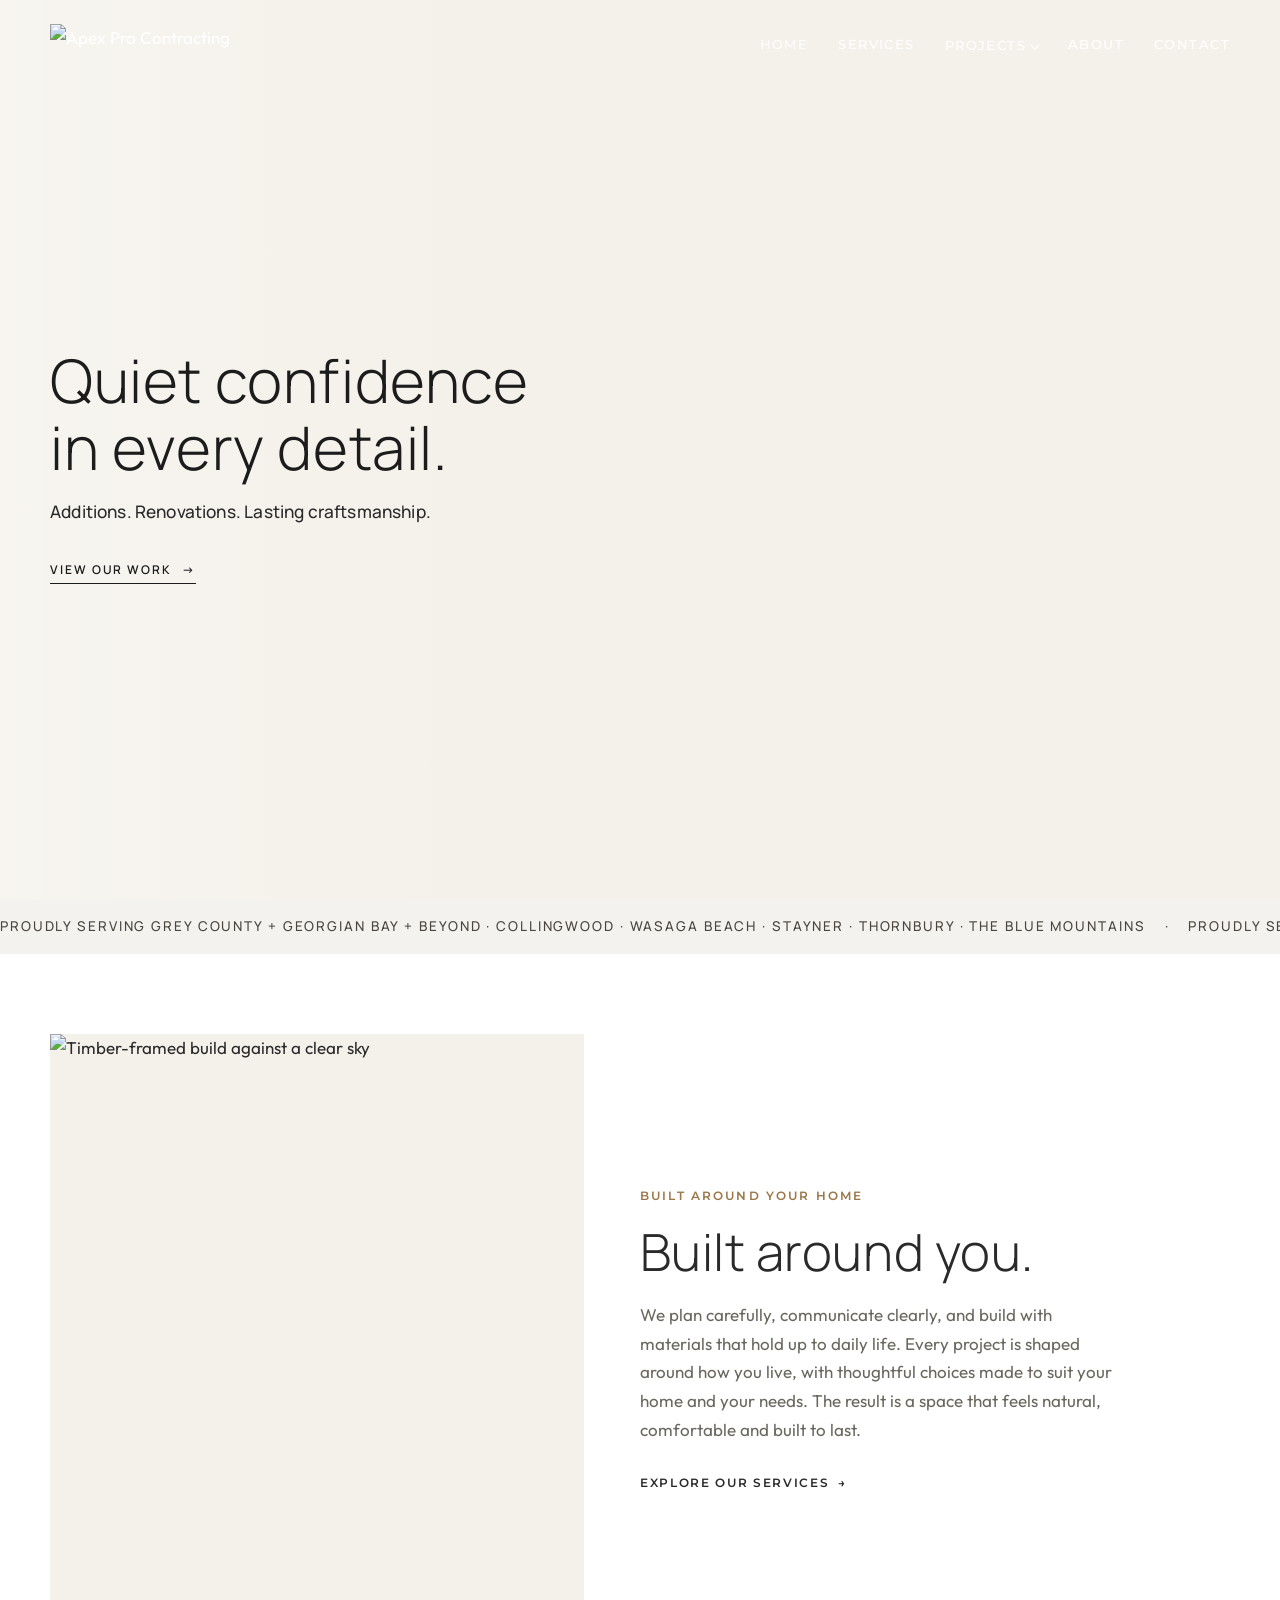
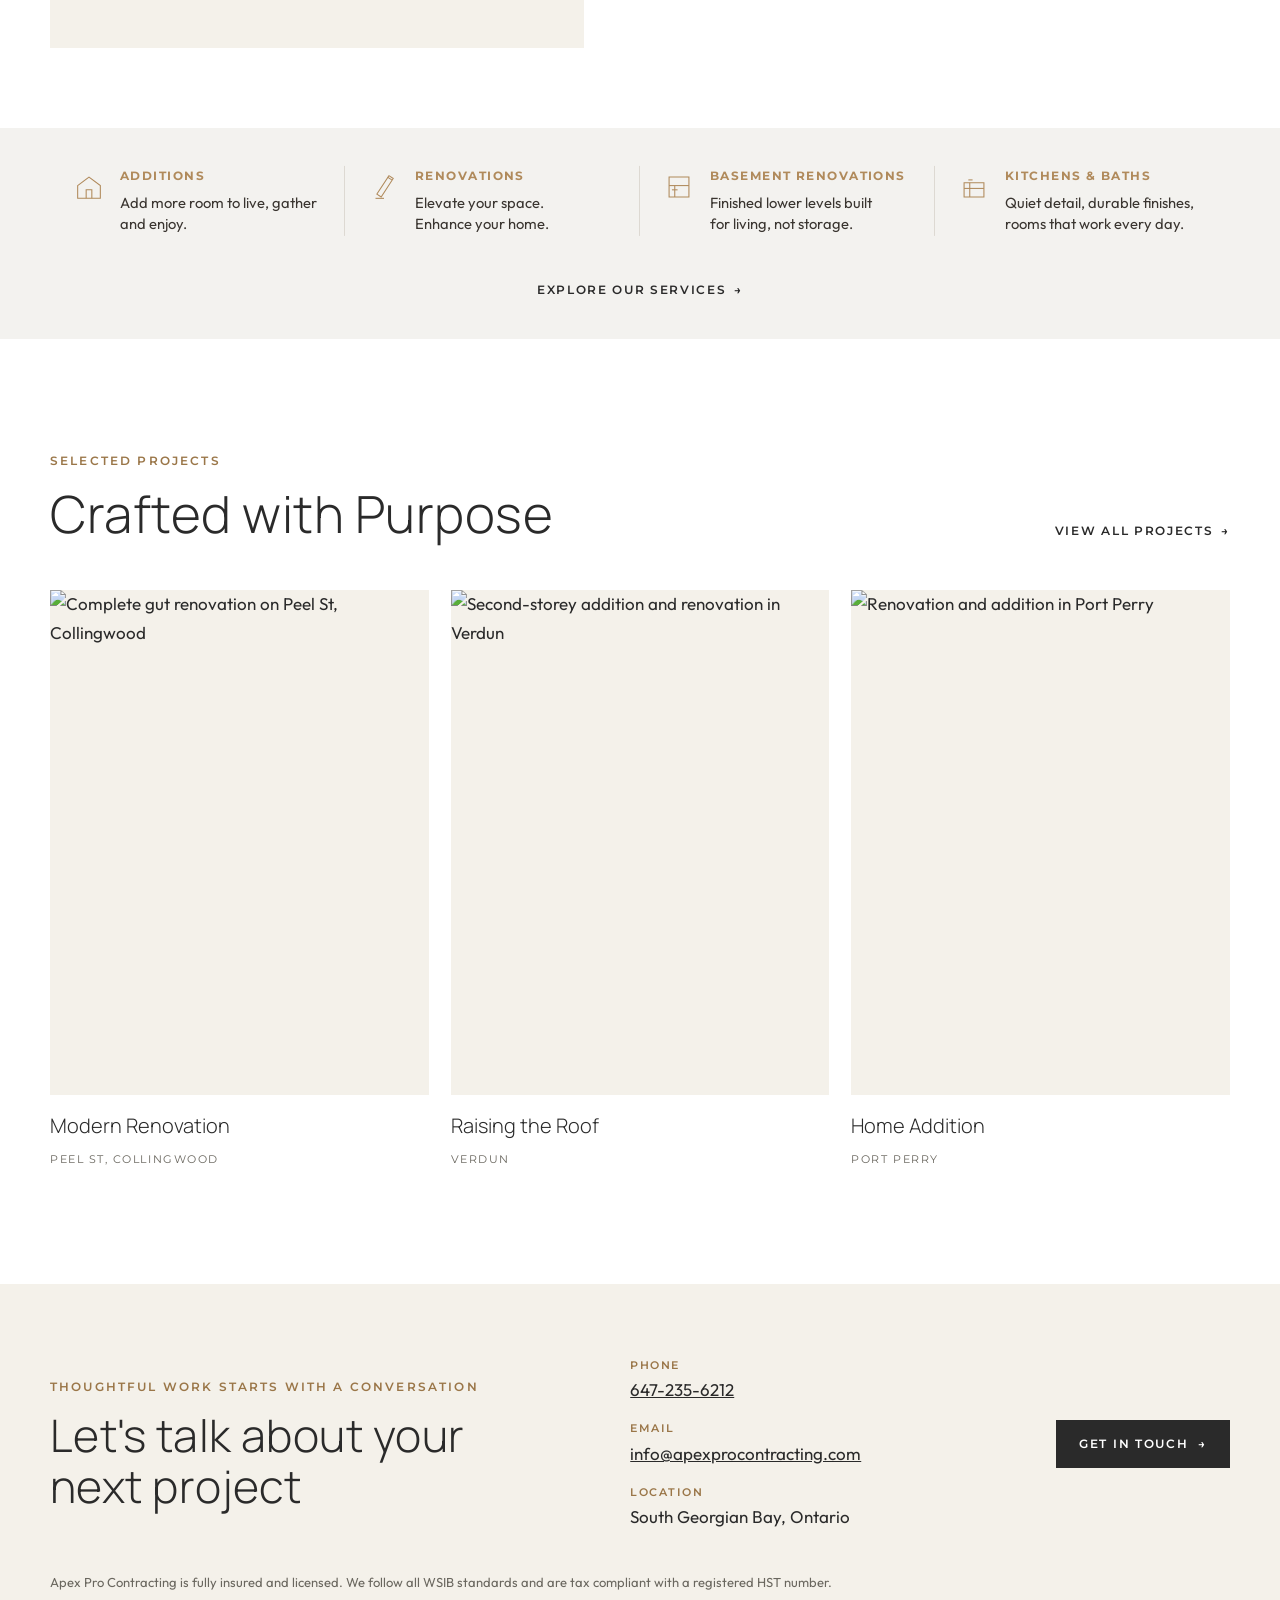
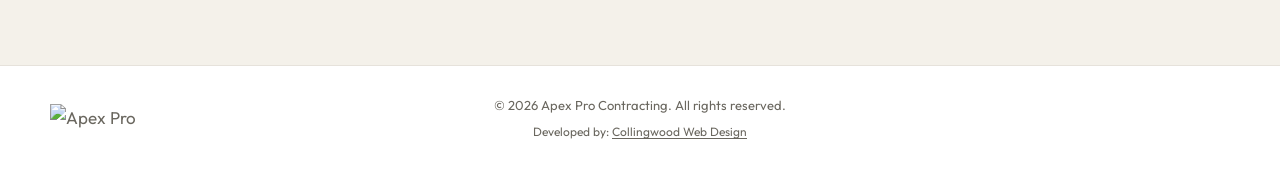
==== commit 6d137297: "Version CSS and JS links so browsers load updates immediately Adds ?v=20261005 to styles.css and sit" ====
--- a/index.html
+++ b/index.html
@@ -25,7 +25,7 @@
   <link rel="preconnect" href="https://media.cwd-cdn.com" crossorigin />
   <link href="https://fonts.googleapis.com/css2?family=Manrope:wght@300;400;500;600;700&family=Montserrat:wght@500;600;700&family=Outfit:wght@400;500;600&display=swap" rel="stylesheet" media="print" onload="this.media='all'" />
   <noscript><link href="https://fonts.googleapis.com/css2?family=Manrope:wght@300;400;500;600;700&family=Montserrat:wght@500;600;700&family=Outfit:wght@400;500;600&display=swap" rel="stylesheet" /></noscript>
-  <link rel="stylesheet" href="css/styles.css" />
+  <link rel="stylesheet" href="css/styles.css?v=20261005" />
   <meta property="og:type" content="website" />
   <meta property="og:url" content="https://apexprocontracting.com/" />
   <meta property="og:title" content="Apex Pro Contracting | Home renovation in South Georgian Bay" />
@@ -288,6 +288,6 @@
       </div>
     </div>
   </footer>
-  <script src="js/site.js" defer></script>
+  <script src="js/site.js?v=20261005" defer></script>
 </body>
 </html>
